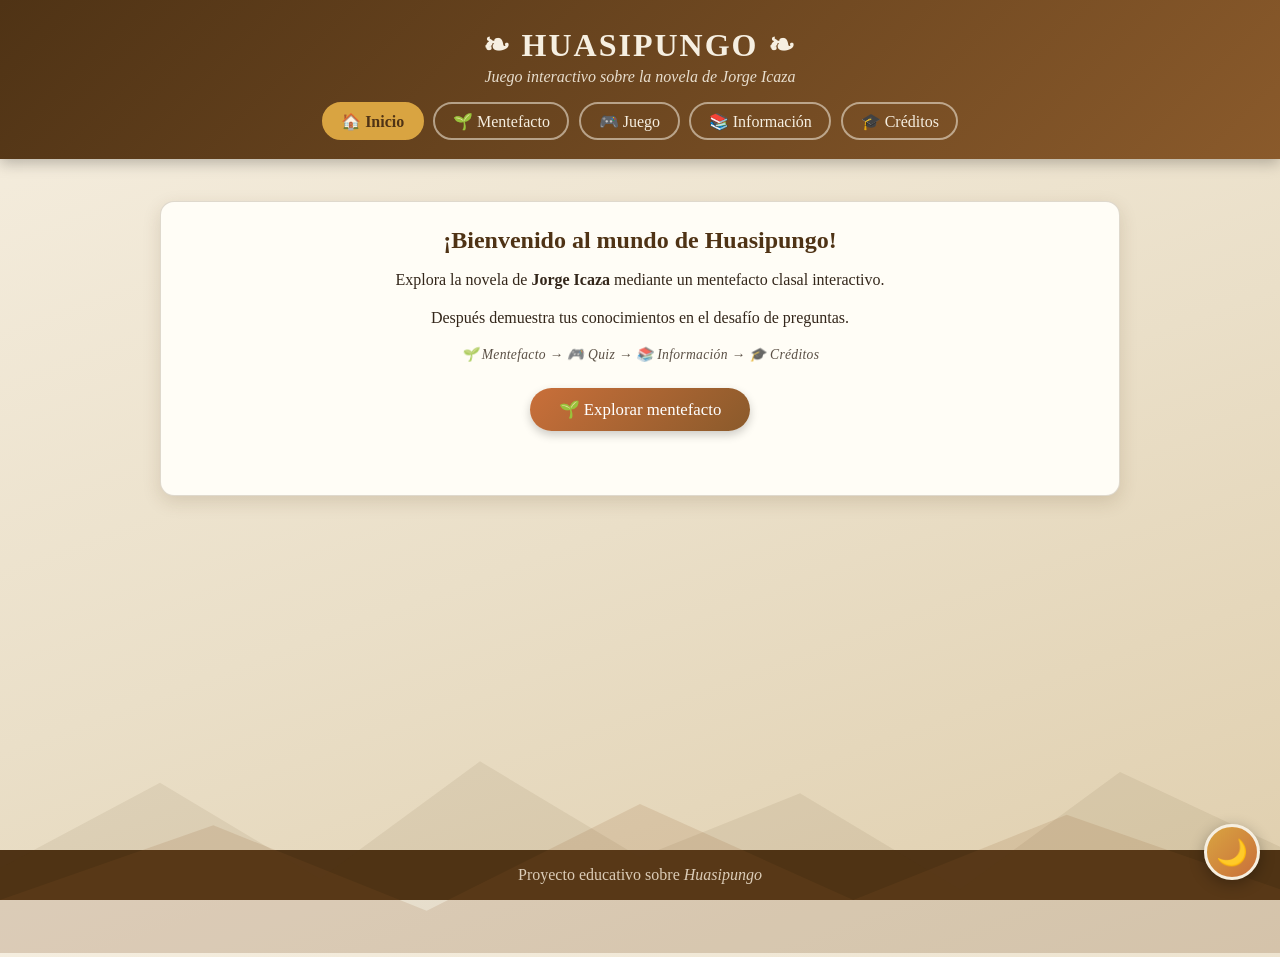
==== juego/index.html @ ff5065f7 "Reestructura el sitio: pantalla de bienvenida "Juntos Leemos" en la raíz y el juego de Huasipungo en" ====
<!DOCTYPE html>
<html lang="es">
<head>
  <meta charset="UTF-8" />
  <meta name="viewport" content="width=device-width, initial-scale=1.0" />
  <title>Huasipungo - Juego Interactivo</title>
  <link rel="stylesheet" href="Style.css" />
</head>
<body>
  <!-- Botón para activar/desactivar modo noche -->
<button class="toggle-noche" id="toggle-noche" title="Activar modo noche">
  🌙
</button>

  <!-- ============ ENCABEZADO Y MENÚ ============ -->
  <header class="encabezado">
    <h1>❧ HUASIPUNGO ❧</h1>
    <p class="subtitulo">Juego interactivo sobre la novela de Jorge Icaza</p>
    <nav class="menu">
      <button class="boton-nav activo" data-seccion="inicio">🏠 Inicio</button>
      <button class="boton-nav" data-seccion="mentefacto">🌱 Mentefacto</button>
      <button class="boton-nav" data-seccion="juego">🎮 Juego</button>
      <button class="boton-nav" data-seccion="informacion">📚 Información</button>
      <button class="boton-nav" data-seccion="creditos">🎓 Créditos</button>
    </nav>
  </header>

  <main class="contenedor">

    <!-- ============ INICIO ============ -->
    <section id="inicio" class="seccion activa">
      <!-- Silueta de montañas andinas -->
<div class="montanas-svg">
  <svg viewBox="0 0 1200 200" preserveAspectRatio="none">
      <!-- Capa de montañas de fondo (más clara) -->
      <path d="M0,200 L0,120 L150,40 L300,130 L450,20 L600,110 L750,50 L900,140 L1050,30 L1200,100 L1200,200 Z" fill="rgba(79,51,21,0.08)"/>
      <!-- Capa de montañas de frente (más oscura) -->
      <path d="M0,200 L0,150 L200,80 L400,160 L600,60 L800,150 L1000,70 L1200,140 L1200,200 Z" fill="rgba(138,90,43,0.15)"/>
  </svg>
</div>
      <div class="tarjeta bienvenida">
        <h2>¡Bienvenido al mundo de Huasipungo!</h2>
        <p>Explora la novela de <strong>Jorge Icaza</strong> mediante un mentefacto clasal interactivo.</p>
        <p>Después demuestra tus conocimientos en el desafío de preguntas.</p>
        <p class="recorrido">🌱 Mentefacto → 🎮 Quiz → 📚 Información → 🎓 Créditos</p>
        <button class="boton-primario" data-seccion="mentefacto">🌱 Explorar mentefacto</button>
      </div>
    </section>

    <!-- ============ MENTEFACTO ============ -->
    <section id="mentefacto" class="seccion">
      <h2>🌱 Mentefacto de Huasipungo</h2>
      <p class="instruccion">
        Arrastra cada ficha del triángulo Clasal hasta el círculo que le corresponde,
        o tócala para leer su contenido. Luego explora el resto del mentefacto
        tocando cada nodo.
      </p>

      <div class="triangulos">
        <!-- CLASAL (nocional) -->
        <div class="triangulo-card">
          <div class="triangulo-titulo">Clasal <span>(Sustantivos)</span></div>
          <div class="triangulo-zona">
            <div class="triangulo-forma clasal"></div>
            <div class="slot" data-slot="clasal-x1" style="top:58%; left:50%;"><span>X1</span></div>
            <div class="slot" data-slot="clasal-x2" style="top:82%; left:24%;"><span>X2</span></div>
            <div class="slot" data-slot="clasal-x3" style="top:82%; left:76%;"><span>X3</span></div>
            <div class="slot slot-fuera" data-slot="clasal-fuera" style="top:12%; left:90%;"><span>X4</span></div>
          </div>
          <div class="triangulo-base">NOVELA INDIGENISTA</div>
          <p class="triangulo-frase">¿Cuáles son novelas indigenistas?</p>
          <div class="banco-fichas" id="banco-clasal">
            <div class="ficha" data-nodo="clasal-x1">Huasipungo</div>
            <div class="ficha" data-nodo="clasal-x2">El mundo es ancho y ajeno</div>
            <div class="ficha" data-nodo="clasal-x3">Otras novelas indigenistas</div>
            <div class="ficha" data-nodo="clasal-fuera">Cien años de soledad</div>
          </div>
        </div>
      </div>

      <div class="verificacion">
        <button id="btn-verificar" class="boton-primario">✅ Verificar</button>
        <p id="feedback-verificacion" class="triangulo-frase"></p>
      </div>

      <!-- Mentefacto conceptual (estructura tipo mapa: triángulo central + recuadros) -->
      <div class="mentefacto">

        <div class="fila-mf">
          <div class="nodo nodo-tema" data-nodo="tema-central">
            <span class="etiqueta">Tema central</span>
            <p>La explotación, el abuso y la injusticia que sufren los indígenas
            campesinos en la Sierra ecuatoriana durante el régimen hacendatario.</p>
          </div>
        </div>

        <div class="conector vertical conector-subida"></div>

        <div class="fila-mf fila-central-mf">
          <div class="nodo nodo-personajes" data-nodo="personajes-principales">
            <span class="etiqueta">Personajes principales</span>
            <ul>
              <li><strong>Andrés Chiliquinga</strong>: indígena trabajador y protagonista.</li>
              <li><strong>Cunshi</strong>: esposa de Andrés, luchadora y sufrida.</li>
              <li><strong>Don Alfonso Pereira</strong>: <span class="tooltip" tabindex="0">hacendado<span class="texto-tooltip">Dueño de la hacienda; ejercía control económico y social sobre los indígenas que vivían en sus tierras.</span></span> cruel y abusivo.</li>
              <li><strong>La indígena</strong>: símbolo del pueblo indígena explotado.</li>
            </ul>
          </div>

          <div class="conector horizontal"></div>

          <div class="triangulo-mf">
            <div class="triangulo-mf-forma"></div>
            <div class="triangulo-mf-texto">
              <strong>HUASIPUNGO</strong>
              <span>Novela de<br>Jorge Icaza<br>(1934)</span>
            </div>
          </div>

          <div class="conector horizontal"></div>

          <div class="nodo nodo-idea" data-nodo="idea-principal">
            <span class="etiqueta">Idea principal</span>
            <p>Huasipungo denuncia la dura realidad del indígena ecuatoriano,
            mostrando cómo el sistema hacendatario lo somete a la pobreza,
            al abuso y a la falta de derechos.</p>
          </div>
        </div>

        <div class="conector vertical conector-bajada"></div>

        <div class="ramas-inferior">
          <div class="rama"></div>
          <div class="rama"></div>
          <div class="rama"></div>
        </div>

        <div class="fila-mf fila-inferior-mf">
          <div class="nodo nodo-ambiente" data-nodo="ambiente">
            <span class="etiqueta">Ambiente</span>
            <p>La historia se desarrolla en las haciendas de la Sierra ecuatoriana,
            espacios de desigualdad, donde los indígenas viven en condiciones
            de pobreza y humillación.</p>
          </div>
          <div class="nodo nodo-conflicto" data-nodo="conflicto-central">
            <span class="etiqueta">Conflicto central</span>
            <p>El indígena lucha por sobrevivir frente a la explotación de los
            <span class="tooltip" tabindex="0">hacendados<span class="texto-tooltip">Dueños de la hacienda; ejercían control económico y social sobre los indígenas que vivían en sus tierras.</span></span>,
            quienes abusan de su poder económico y social, negándoles justicia y dignidad.</p>
          </div>
          <div class="nodo nodo-mensaje" data-nodo="mensaje">
            <span class="etiqueta">Mensaje</span>
            <p>La novela invita a reflexionar sobre la justicia social, el respeto
            a la dignidad humana y la necesidad de construir una sociedad más
            equitativa y solidaria.</p>
          </div>
        </div>
      </div>

      <!-- Galería de personajes (tarjetas con flip) -->
      <div class="galeria-personajes">
        <h3 class="subtitulo-seccion">👥 Galería de personajes</h3>
        <p class="instruccion">Toca cada tarjeta para conocer al personaje.</p>
        <div class="tarjetas-personajes">
          <div class="tarjeta-flip" tabindex="0">
            <div class="tarjeta-flip-interior">
              <div class="tarjeta-flip-frente">
                <span class="tarjeta-flip-icono">🧔🏿</span>
                <span class="tarjeta-flip-nombre">Andrés Chiliquinga</span>
              </div>
              <div class="tarjeta-flip-reverso">
                <p>Indígena trabajador y protagonista; representa el sufrimiento y la resistencia.</p>
              </div>
            </div>
          </div>
          <div class="tarjeta-flip" tabindex="0">
            <div class="tarjeta-flip-interior">
              <div class="tarjeta-flip-frente">
                <span class="tarjeta-flip-icono">👩🏽</span>
                <span class="tarjeta-flip-nombre">Cunshi</span>
              </div>
              <div class="tarjeta-flip-reverso">
                <p>Esposa de Andrés, luchadora y sufrida.</p>
              </div>
            </div>
          </div>
          <div class="tarjeta-flip" tabindex="0">
            <div class="tarjeta-flip-interior">
              <div class="tarjeta-flip-frente">
                <span class="tarjeta-flip-icono">🎩</span>
                <span class="tarjeta-flip-nombre">Alfonso Pereira</span>
              </div>
              <div class="tarjeta-flip-reverso">
                <p>Hacendado cruel y abusivo, dueño de la hacienda.</p>
              </div>
            </div>
          </div>
          <div class="tarjeta-flip" tabindex="0">
            <div class="tarjeta-flip-interior">
              <div class="tarjeta-flip-frente">
                <span class="tarjeta-flip-icono">💼</span>
                <span class="tarjeta-flip-nombre">Mr. Chapy</span>
              </div>
              <div class="tarjeta-flip-reverso">
                <p>Inversionista estadounidense interesado en la hacienda.</p>
              </div>
            </div>
          </div>
          <div class="tarjeta-flip" tabindex="0">
            <div class="tarjeta-flip-interior">
              <div class="tarjeta-flip-frente">
                <span class="tarjeta-flip-icono">🥾</span>
                <span class="tarjeta-flip-nombre">Jacinto Quintana</span>
              </div>
              <div class="tarjeta-flip-reverso">
                <p>Capataz que vigila y castiga a los indígenas.</p>
              </div>
            </div>
          </div>
          <div class="tarjeta-flip" tabindex="0">
            <div class="tarjeta-flip-interior">
              <div class="tarjeta-flip-frente">
                <span class="tarjeta-flip-icono">⛪</span>
                <span class="tarjeta-flip-nombre">Padre Juvencio Rojano</span>
              </div>
              <div class="tarjeta-flip-reverso">
                <p>Sacerdote que justifica el orden establecido.</p>
              </div>
            </div>
          </div>
          <div class="tarjeta-flip" tabindex="0">
            <div class="tarjeta-flip-interior">
              <div class="tarjeta-flip-frente">
                <span class="tarjeta-flip-icono">✊🏽</span>
                <span class="tarjeta-flip-nombre">La indígena</span>
              </div>
              <div class="tarjeta-flip-reverso">
                <p>Símbolo del pueblo indígena explotado en su conjunto.</p>
              </div>
            </div>
          </div>
        </div>
      </div>

      <div id="detalle-nodo" class="detalle-nodo oculto">
        <h3 id="detalle-titulo"></h3>
        <div id="detalle-contenido"></div>
      </div>

      <p id="indicacion-nodo" class="instruccion">
        Toca cualquier ficha o nodo para ver su contenido.
      </p>
    </section>

    <!-- ============ JUEGO ============ -->
    <section id="juego" class="seccion">
      <h2>🎮 Desafío de Huasipungo</h2>
      <div class="marcador">⭐ Puntos: <span id="puntos">0</span></div>

      <div class="tarjeta">

        <div id="zona-intro">
          <p>Ingresa tu nombre y presiona comenzar para jugar.</p>
          <input type="text" id="input-nombre" class="campo-nombre" placeholder="Tu nombre" maxlength="20">
          <p id="error-nombre" class="retroalimentacion mal oculto">Escribe tu nombre antes de comenzar.</p>
          <button id="btn-comenzar" class="boton-primario">▶️ Comenzar juego</button>
        </div>

        <div id="zona-pregunta" class="oculto">
          <!-- Cambia el párrafo de progreso por este nuevo div -->
<div class="progreso-montana">
  <div class="camino-relleno" id="camino-relleno"></div>
  <div class="condor-icon" id="condor-icon">🦅</div>
</div>
<p id="progreso" class="progreso progreso-texto-antiguo"></p> <!-- Lo ocultamos con CSS pero lo dejamos por si el JS lo busca -->
          <button id="btn-reiniciar-partida" class="boton-secundario boton-chico" title="Reiniciar esta partida">🔁 Reiniciar</button>
          <h3 id="pregunta-texto"></h3>
          <div id="opciones" class="opciones"></div>
          <p id="retroalimentacion" class="retroalimentacion"></p>
          <button id="btn-siguiente" class="boton-primario oculto">Siguiente ➜</button>
        </div>

        <div id="zona-final" class="oculto">
          <h3>🏁 ¡Juego terminado!</h3>
          <div id="insignia-resultado" class="insignia">
            <span id="insignia-icono" class="insignia-icono"></span>
            <span id="insignia-texto" class="insignia-texto"></span>
          </div>
          <p id="resultado-final"></p>
          <button id="btn-reiniciar" class="boton-primario">🔄 Jugar de nuevo</button>
          <button id="btn-cambiar-jugador" class="boton-primario boton-secundario">👤 Cambiar jugador</button>
        </div>

      </div>

      <div class="tarjeta tabla-posiciones">
        <h3>🏆 Tabla de posiciones</h3>
        <button id="btn-reiniciar-ranking" class="boton-secundario boton-chico" title="Borrar la tabla de posiciones">🗑️ Reiniciar tabla</button>
        <table id="tabla-ranking">
          <thead>
            <tr><th>#</th><th>Nombre</th><th>Puntos</th><th>Fecha</th></tr>
          </thead>
          <tbody id="cuerpo-ranking"></tbody>
        </table>
        <p id="sin-registros" class="instruccion oculto">Aún no hay partidas registradas. ¡Sé el primero!</p>
      </div>
    </section>

    <!-- ============ INFORMACIÓN ============ -->
    <section id="informacion" class="seccion">
      <h2>📚 Sobre Huasipungo</h2>
      <div class="tarjeta info">
        <div class="dato">
          <span class="clave">Autor</span>
          <span class="valor">Jorge Icaza</span>
        </div>
        <div class="dato">
          <span class="clave">Año de publicación</span>
          <span class="valor">1934</span>
        </div>
        <div class="dato">
          <span class="clave">Género</span>
          <span class="valor">Novela de denuncia social (indigenista)</span>
        </div>
        <div class="dato bloque">
          <span class="clave">Descripción</span>
          <span class="valor">Huasipungo presenta la difícil situación de los indígenas
          ecuatorianos sometidos a explotación y condiciones de vida injustas
          dentro del sistema de hacienda.</span>
        </div>
        <div class="dato bloque">
          <span class="clave">Temas principales</span>
          <span class="valor">
            • Explotación<br>
            • Pobreza<br>
            • Racismo<br>
            • Desigualdad social<br>
            • Resistencia indígena
          </span>
        </div>
        <div class="dato bloque">
          <span class="clave">Personaje principal</span>
          <span class="valor"><strong>Andrés Chiliquinga</strong> representa el sufrimiento
          y la resistencia de los indígenas.</span>
        </div>
        <div class="dato bloque">
          <span class="clave">Sobre el autor</span>
          <span class="valor">Jorge Icaza Coronel (Quito, 1906 – 1978) fue un escritor y
          dramaturgo ecuatoriano, una de las figuras principales del indigenismo
          latinoamericano. Su obra retrata la explotación del indígena serrano bajo el
          sistema de haciendas, combinando la denuncia social con un lenguaje que
          incorpora giros populares y quichuismos.</span>
        </div>
        <div class="dato bloque">
          <span class="clave">Contexto histórico</span>
          <span class="valor">Huasipungo se publicó en 1934, en un Ecuador rural dominado
          por el latifundio y el
          <span class="tooltip" tabindex="0">concertaje<span class="texto-tooltip">Sistema de deudas heredadas que ataba al indígena y su familia al servicio de la hacienda.</span></span>:
          un sistema de deudas que ataba al indígena a la hacienda a cambio de un
          <span class="tooltip" tabindex="0">huasipungo<span class="texto-tooltip">Pequeña parcela de tierra que el hacendado entregaba al indígena a cambio de trabajo gratuito.</span></span>.
          La novela se inscribe en el indigenismo, corriente literaria de las décadas de
          1930 y 1940 que denunciaba la marginación de los pueblos originarios en los
          países andinos.</span>
        </div>
        <div class="dato bloque">
          <span class="clave">Glosario</span>
          <dl class="glosario">
            <dt>Huasipungo</dt>
            <dd>Pequeña parcela de tierra que el hacendado entregaba al indígena a cambio de trabajo gratuito.</dd>
            <dt>Concertaje</dt>
            <dd>Sistema de deudas heredadas que ataba al indígena y su familia al servicio de la hacienda.</dd>
            <dt>Longo</dt>
            <dd>Término despectivo usado en la novela para referirse al indígena.</dd>
            <dt>Mayordomo / Capataz</dt>
            <dd>Encargado de vigilar el trabajo de los indígenas y hacer cumplir las órdenes del hacendado.</dd>
            <dt>Patrón / Hacendado</dt>
            <dd>Dueño de la hacienda; ejercía control económico y social sobre los indígenas que vivían en sus tierras.</dd>
          </dl>
        </div>
      </div>
    </section>

    <!-- ============ CRÉDITOS ============ -->
    <section id="creditos" class="seccion">
      <h2>🎓 Créditos</h2>
      <div class="tarjeta info">
        <div class="dato bloque">
          <span class="clave">Autores</span>
          <span class="valor">Moisés Dela, Andrés Loor, Miguel Jiménez, Roberto Asencio</span>
        </div>
        <div class="dato">
          <span class="clave">Materia</span>
          <span class="valor">Lengua y Literatura 3A</span>
        </div>
        <div class="dato">
          <span class="clave">Docente</span>
          <span class="valor">Karina Ormaza</span>
        </div>
        <div class="dato">
          <span class="clave">Institución</span>
          <span class="valor">San Benildo La Salle</span>
        </div>
        <div class="dato">
          <span class="clave">Fecha</span>
          <span class="valor">18 de agosto de 2026</span>
        </div>
        <div class="dato bloque">
          <span class="clave">Objetivo del proyecto</span>
          <span class="valor">Servir como material de apoyo para el estudio de la novela
          <em>Huasipungo</em> de Jorge Icaza, mediante un mentefacto interactivo y un
          desafío de preguntas, como complemento a un juego elaborado por separado en
          RPG Maker MZ sobre la misma obra.</span>
        </div>
        <div class="dato bloque">
          <span class="clave">Fuentes consultadas</span>
          <span class="valor">
            • Icaza, Jorge. <em>Huasipungo</em>. 1934.<br>
            • Biografía de Jorge Icaza — enciclopedias y antologías de literatura ecuatoriana.<br>
            • Apuntes de cátedra de Lengua y Literatura sobre la novela indigenista.
          </span>
        </div>
      </div>
    </section>

  </main>

  <footer class="pie">Proyecto educativo sobre <em>Huasipungo</em></footer>

  <script src="Main.js"></script>
</body>
</html>
---- juego/Style.css ----
/* ============ VARIABLES Y BASE ============ */
:root{
  --tierra:#8a5a2b;
  --tierra-oscura:#4f3315;
  --barro:#c96f3a;
  --verde:#4e6b3a;
  --verde-oscuro:#31481f;
  --dorado:#d9a441;
  --crema:#f6efe1;
  --papel:#fffdf6;
  --tinta:#33261a;
  --correcto:#2e7d32;
  --incorrecto:#b3402e;
}

*{ margin:0; padding:0; box-sizing:border-box; }

body{
  font-family: Georgia, "Times New Roman", serif;
  background: linear-gradient(160deg, #f6efe1 0%, #eadfc8 55%, #e0cfae 100%);
  color: var(--tinta);
  min-height:100vh;
  display:flex;
  flex-direction:column;
}

/* ============ ENCABEZADO ============ */
.encabezado{
  background: linear-gradient(135deg, var(--tierra-oscura), var(--tierra));
  color: var(--crema);
  text-align:center;
  padding: 1.6rem 1rem 1.2rem;
  box-shadow: 0 4px 14px rgba(0,0,0,.25);
}
.encabezado h1{ letter-spacing:2px; font-size:2rem; }
.subtitulo{ opacity:.9; margin-top:.3rem; font-style:italic; }

.menu{
  display:flex; justify-content:center; flex-wrap:wrap;
  gap:.6rem; margin-top:1rem;
}
.boton-nav{
  font-family:inherit; font-size:1rem;
  border:2px solid rgba(246,239,225,.55);
  background:transparent; color:var(--crema);
  padding:.45rem 1.1rem; border-radius:999px;
  cursor:pointer; transition:.25s;
}
.boton-nav:hover{ background:rgba(255,255,255,.15); transform:translateY(-2px); }
.boton-nav.activo{
  background:var(--dorado); color:var(--tierra-oscura);
  border-color:var(--dorado); font-weight:bold;
}

/* ============ SECCIONES ============ */
.contenedor{ width:min(960px, 94%); margin:1.6rem auto; flex:1; }

.seccion{ display:none; }
.seccion.activa{ display:block; animation:aparecer .4s ease; }
@keyframes aparecer{ from{opacity:0; transform:translateY(12px);} to{opacity:1; transform:none;} }

.seccion > h2{ text-align:center; color:var(--tierra-oscura); margin-bottom:.4rem; }
.instruccion{ text-align:center; margin:.6rem 0 1.2rem; font-style:italic; opacity:.85; }

.tarjeta{
  background:var(--papel);
  border:1px solid rgba(79,51,21,.18);
  border-radius:14px;
  box-shadow:0 6px 18px rgba(79,51,21,.15);
  padding:1.6rem;
  margin-top:1rem;
}
.bienvenida{ text-align:center; }
.bienvenida h2{ color:var(--tierra-oscura); margin-bottom:.8rem; }
.bienvenida p{ margin-bottom:.8rem; line-height:1.6; }
.recorrido{
  font-size:.85rem; font-style:italic; opacity:.8;
  letter-spacing:.3px;
}

.boton-primario{
  font-family:inherit; font-size:1.05rem;
  background:linear-gradient(135deg, var(--barro), var(--tierra));
  color:#fff; border:none; border-radius:999px;
  padding:.7rem 1.8rem; cursor:pointer;
  box-shadow:0 4px 10px rgba(0,0,0,.2);
  transition:.25s; margin-top:.6rem;
}
.boton-primario:hover{ transform:translateY(-2px); box-shadow:0 6px 14px rgba(0,0,0,.28); }

.boton-secundario{
  background:transparent; color:var(--tierra-oscura);
  border:2px solid var(--tierra); box-shadow:none;
  margin-left:.6rem;
}
.boton-secundario:hover{ background:rgba(138,90,43,.1); box-shadow:none; }

.boton-chico{
  display:block; margin:0 auto 1rem; padding:.35rem 1rem;
  font-size:.85rem;
}

.oculto{ display:none !important; }

/* ============ MENTEFACTO (triángulos nocionales) ============ */
.triangulos{
  display:flex; justify-content:center; align-items:stretch;
  gap:1.4rem; flex-wrap:wrap; margin-top:1rem;
}

.triangulo-card{
  position:relative;
  flex:1 1 260px; max-width:320px;
  background:var(--papel); border-radius:14px;
  padding:1.1rem 1rem; text-align:center;
  box-shadow:0 6px 18px rgba(79,51,21,.15);
}

.triangulo-titulo{ font-weight:bold; color:var(--tierra-oscura); margin-bottom:.7rem; }
.triangulo-titulo span{
  display:block; font-size:.75rem; font-style:italic;
  font-weight:normal; opacity:.75; margin-top:.15rem;
}

.triangulo-zona{ position:relative; width:100%; max-width:250px; height:190px; margin:0 auto; }

.triangulo-forma{
  position:absolute; inset:0;
  clip-path: polygon(50% 4%, 4% 96%, 96% 96%);
}
.triangulo-forma.clasal{ background:var(--verde-oscuro); }

/* zonas de destino (dianas) dentro del triángulo */
.slot{
  position:absolute; transform:translate(-50%,-50%);
  width:44px; height:44px; border-radius:10px;
  display:flex; align-items:center; justify-content:center;
  border:2px dashed rgba(255,255,255,.6);
  color:rgba(255,255,255,.75); font-weight:bold; font-size:.8rem;
  z-index:1; pointer-events:auto;
}
.slot-fuera{ border-color:rgba(179,64,46,.75); color:var(--tierra-oscura); }
.slot.correcto{ border-color:var(--correcto); border-style:solid; }
.slot.incorrecto{ border-color:var(--incorrecto); border-style:solid; }

/* fichas arrastrables */
.ficha{
  width:82px; min-height:2.4rem;
  display:flex; align-items:center; justify-content:center;
  padding:.3rem .4rem; border-radius:10px;
  background:var(--dorado); color:var(--tierra-oscura);
  font-weight:600; font-size:.68rem; line-height:1.15; text-align:center;
  border:2px solid #fff; box-shadow:0 3px 8px rgba(0,0,0,.25);
  cursor:grab; user-select:none; touch-action:none;
  transition:box-shadow .2s, background .2s, color .2s;
}
.ficha.en-slot{ position:absolute; z-index:5; }
.ficha.arrastrando{ cursor:grabbing; box-shadow:0 8px 18px rgba(0,0,0,.35); opacity:.95; }
.ficha.correcto{ background:var(--correcto); color:#fff; }
.ficha.incorrecto{ background:var(--incorrecto); color:#fff; }

.banco-fichas{
  display:flex; flex-wrap:wrap; justify-content:center;
  gap:.5rem; margin-top:1rem; padding-top:.8rem;
  border-top:1px dashed rgba(79,51,21,.25);
  min-height:2.6rem;
}

.triangulo-base{
  margin-top:.8rem; font-weight:bold; color:var(--tierra-oscura);
  background:rgba(217,164,65,.25);
  padding:.4rem 1rem; border-radius:999px; letter-spacing:.5px;
}
.triangulo-frase{ margin-top:.6rem; font-size:.9rem; font-style:italic; line-height:1.5; }

/* botón y resultado de verificación */
.verificacion{ text-align:center; margin-top:1.6rem; }
#feedback-verificacion{ margin-top:.7rem; font-weight:bold; font-style:normal; }

/* ============ MENTEFACTO CONCEPTUAL (triángulo central + recuadros) ============ */
.mentefacto{
  margin-top:2rem;
  display:flex; flex-direction:column; align-items:center;
  gap:.2rem;
}
.fila-mf{
  display:flex; justify-content:center; align-items:stretch;
  gap:1.2rem; flex-wrap:wrap; width:100%;
}
.fila-central-mf{ align-items:center; }

.conector.vertical{
  width:3px; height:28px; margin:0 auto;
  background:var(--tierra-oscura); border-radius:2px;
}
.conector.horizontal{
  width:34px; height:3px; align-self:center;
  background:var(--tierra-oscura); border-radius:2px;
  flex:0 0 auto;
}

/* rama que baja del triángulo y se abre hacia los tres recuadros inferiores */
.ramas-inferior{
  position:relative;
  display:flex; gap:1.2rem; width:100%;
  height:20px; margin:0 auto;
}
.ramas-inferior::before{
  content:""; position:absolute; left:10%; right:10%; top:0;
  height:3px; background:var(--tierra-oscura); border-radius:2px;
}
.ramas-inferior .rama{ flex:1 1 220px; max-width:300px; position:relative; }
.ramas-inferior .rama::before{
  content:""; position:absolute; left:50%; top:0; bottom:0; width:3px;
  background:var(--tierra-oscura); transform:translateX(-50%);
}

.nodo{
  flex:1 1 220px; max-width:300px;
  background:var(--papel);
  border:2.5px solid currentColor;
  border-radius:14px;
  padding:1rem 1.1rem; text-align:left; cursor:pointer;
  box-shadow:0 4px 10px rgba(79,51,21,.15);
  transition:.25s;
}
.nodo:hover{ transform:translateY(-4px); box-shadow:0 8px 16px rgba(79,51,21,.22); }
.nodo.activo{ transform:scale(1.03); box-shadow:0 8px 20px rgba(79,51,21,.28); border-color:var(--dorado); }

.etiqueta{
  display:block; font-weight:bold; font-size:1rem;
  letter-spacing:.3px; margin-bottom:.5rem; color:currentColor;
}
.nodo p, .nodo ul{ color:var(--tinta); font-size:.92rem; line-height:1.55; }
.nodo ul{ margin-left:1.1rem; }
.nodo li{ margin-bottom:.25rem; }

.nodo-tema{ color:#2f6d3a; }
.nodo-personajes{ color:#2f5fa8; }
.nodo-idea{ color:#7a4fb5; }
.nodo-ambiente{ color:#d9791f; }
.nodo-conflicto{ color:#2b8a82; }
.nodo-mensaje{ color:#c94f5c; }

/* triángulo central */
.triangulo-mf{
  position:relative;
  flex:0 0 auto; width:220px; height:200px;
}
.triangulo-mf-forma{
  position:absolute; inset:0;
  background:var(--crema);
  clip-path: polygon(50% 4%, 4% 96%, 96% 96%);
  filter: drop-shadow(0 5px 10px rgba(79,51,21,.3));
}
.triangulo-mf-texto{
  position:relative; z-index:1;
  height:100%; display:flex; flex-direction:column;
  align-items:center; justify-content:center;
  text-align:center; color:var(--tierra-oscura); padding-top:1.4rem;
}
.triangulo-mf-texto strong{ font-size:1.15rem; letter-spacing:1px; margin-bottom:.35rem; }
.triangulo-mf-texto span{ font-size:.82rem; font-style:italic; line-height:1.35; }

.detalle-nodo{
  background:var(--papel);
  border:2px dashed var(--tierra);
  border-radius:14px;
  padding:1.4rem; margin-top:1.4rem;
  animation:aparecer .35s ease;
}
.detalle-nodo h3{ color:var(--barro); margin-bottom:.7rem; }
.detalle-nodo p{ line-height:1.6; margin-bottom:.6rem; }
.detalle-nodo ul{ margin:.4rem 0 .4rem 1.4rem; line-height:1.7; }

/* ============ JUEGO ============ */
.marcador{
  text-align:center; margin:.8rem auto;
  background:var(--papel); border:2px solid var(--dorado);
  border-radius:999px; width:max-content;
  padding:.4rem 1.4rem; font-weight:bold; color:var(--tierra-oscura);
}
#juego .tarjeta{ text-align:center; }
.progreso{ font-size:.9rem; opacity:.7; margin-bottom:.8rem; }
#pregunta-texto{ color:var(--tierra-oscura); margin-bottom:1.2rem; font-size:1.25rem; }

.opciones{
  display:grid; grid-template-columns:repeat(2, 1fr);
  gap:.8rem; margin-bottom:1rem;
}
.opcion{
  font-family:inherit; font-size:1rem;
  background:var(--crema); border:2px solid var(--tierra);
  color:var(--tinta); border-radius:10px;
  padding:.8rem; cursor:pointer; transition:.2s;
}
.opcion:hover:not(:disabled){ background:var(--dorado); transform:translateY(-2px); }
.opcion:disabled{ cursor:default; opacity:.85; }
.opcion.correcta{ background:var(--correcto); color:#fff; border-color:var(--correcto); font-weight:bold; }
.opcion.incorrecta{ background:var(--incorrecto); color:#fff; border-color:var(--incorrecto); }

.retroalimentacion{ min-height:1.5rem; font-weight:bold; margin:.4rem 0; }
.retroalimentacion.bien{ color:var(--correcto); }
.retroalimentacion.mal{ color:var(--incorrecto); }

#zona-final h3{ color:var(--tierra-oscura); margin-bottom:.8rem; }
#resultado-final{ margin-bottom:1rem; line-height:1.6; }

.campo-nombre{
  font-family:inherit; font-size:1rem;
  display:block; width:min(280px, 100%); margin:.8rem auto 0;
  padding:.6rem .9rem; border-radius:10px;
  border:2px solid var(--tierra); background:var(--crema);
  color:var(--tinta); text-align:center;
}
.campo-nombre:focus{ outline:2px solid var(--dorado); }

.tabla-posiciones h3{ color:var(--tierra-oscura); margin-bottom:1rem; text-align:center; }
#tabla-ranking{ width:100%; border-collapse:collapse; }
#tabla-ranking th, #tabla-ranking td{
  padding:.55rem .6rem; text-align:center;
  border-bottom:1px solid rgba(79,51,21,.15);
}
#tabla-ranking th{ color:var(--barro); }
#tabla-ranking td:nth-child(2){ text-align:left; }
#tabla-ranking tbody tr:first-child{ font-weight:bold; background:rgba(217,164,65,.18); }

/* ============ INFORMACIÓN ============ */
.info .dato{
  display:flex; justify-content:space-between; gap:1rem;
  padding:.8rem 0; border-bottom:1px solid rgba(79,51,21,.15);
  text-align:right;
}
.info .dato:last-child{ border-bottom:none; }
.info .clave{ font-weight:bold; color:var(--barro); text-align:left; min-width:180px; }
.info .valor{ line-height:1.6; }
.info .dato.bloque{ flex-direction:column; text-align:left; }
.info .dato.bloque .valor{ margin-top:.3rem; }

.glosario{ margin-top:.3rem; }
.glosario dt{
  font-weight:bold; color:var(--barro);
  margin-top:.6rem;
}
.glosario dt:first-child{ margin-top:0; }
.glosario dd{
  margin:.15rem 0 0 0; line-height:1.6;
}

/* ============ PIE ============ */
.pie{
  text-align:center; padding:1rem;
  background:var(--tierra-oscura); color:var(--crema);
  margin-top:2rem;
}

/* ============ RESPONSIVE ============ */
@media (max-width: 640px){
  .triangulo-card{ max-width:100%; }
  .fila-central-mf{ flex-direction:column; align-items:center; }
  .nodo, .triangulo-mf{ max-width:100%; }
  .conector.horizontal{ width:3px; height:20px; }
  .ramas-inferior{ display:none; }
  .opciones{ grid-template-columns:1fr; }
  .info .dato{ flex-direction:column; text-align:left; }
  #tabla-ranking{ font-size:.85rem; }
}
/* ============ ANIMACIONES DE FEEDBACK (MENTEFACTO) ============ */
@keyframes shake-ficha {
  0%, 100% { margin-left: 0; }
  20%, 60% { margin-left: -6px; }
  40%, 80% { margin-left: 6px; }
}
@keyframes glow-ficha {
  0%, 100% { box-shadow: 0 3px 8px rgba(0,0,0,.25), 0 0 0 0 rgba(46, 125, 50, 0.8); }
  50% { box-shadow: 0 3px 8px rgba(0,0,0,.25), 0 0 15px 5px rgba(46, 125, 50, 0.5); }
}

/* Aplicamos las animaciones a las fichas cuando el JS les pone la clase correcto/incorrecto */
.ficha.incorrecto { 
  animation: shake-ficha 0.5s ease; 
}
.ficha.correcto { 
  animation: glow-ficha 2s infinite; 
}

/* ============ FONDO DE MONTAÑAS (BIENVENIDA) ============ */
.bienvenida {
  position: relative;
  overflow: hidden; /* Oculta las montañas si se salen del contenedor */
  padding-bottom: 4rem; /* Espacio extra abajo para que no tape el texto */
}
.montanas-svg {
  position: absolute;
  bottom: 0; left: 0;
  width: 100%; height: 160px;
  pointer-events: none; /* Permite hacer clic a través de las montañas */
  z-index: 0;
}
/* Aseguramos que el texto y botones estén por encima de las montañas */
.bienvenida > *:not(.montanas-svg) {
  position: relative;
  z-index: 1;
}
/* ============ TOOLTIPS INTERACTIVOS ============ */
.tooltip {
  position: relative;
  border-bottom: 2px dotted var(--barro);
  cursor: help;
  color: var(--tierra-oscura);
  font-weight: bold;
  transition: color 0.2s;
}
.tooltip:hover {
  color: var(--dorado);
}
.tooltip .texto-tooltip {
  visibility: hidden;
  opacity: 0;
  width: 240px;
  background: var(--tierra-oscura);
  color: var(--crema);
  text-align: center;
  border-radius: 8px;
  padding: 10px 12px;
  position: absolute;
  z-index: 100;
  bottom: 130%;
  left: 50%;
  transform: translateX(-50%);
  transition: opacity 0.3s, visibility 0.3s, transform 0.3s;
  font-size: 0.85rem;
  font-weight: normal;
  line-height: 1.4;
  box-shadow: 0 6px 15px rgba(0,0,0,0.3);
  pointer-events: none;
}
/* Flechita hacia abajo del tooltip */
.tooltip .texto-tooltip::after {
  content: "";
  position: absolute;
  top: 100%;
  left: 50%;
  margin-left: -6px;
  border-width: 6px;
  border-style: solid;
  border-color: var(--tierra-oscura) transparent transparent transparent;
}
/* Mostrar al pasar el mouse o hacer clic (en móviles) */
.tooltip:hover .texto-tooltip, 
.tooltip:focus .texto-tooltip,
.tooltip:active .texto-tooltip {
  visibility: visible;
  opacity: 1;
  transform: translateX(-50%) translateY(-4px);
}
/* ============ BARRA DE PROGRESO (CAMINO DE MONTAÑA) ============ */
.progreso-montana {
  position: relative;
  width: 100%;
  max-width: 400px;
  height: 26px;
  background: rgba(79,51,21,0.1);
  border-radius: 15px;
  margin: 0 auto 1.2rem;
  overflow: hidden;
  border: 2px solid var(--tierra);
  box-shadow: inset 0 2px 4px rgba(0,0,0,0.1);
}
.camino-relleno {
  height: 100%;
  width: 0%;
  background: linear-gradient(90deg, var(--verde-oscuro), var(--verde), var(--dorado));
  border-radius: 13px;
  transition: width 0.6s cubic-bezier(0.4, 0, 0.2, 1);
}
.condor-icon {
  position: absolute;
  top: 50%;
  left: 0%;
  transform: translate(-50%, -50%);
  font-size: 1.6rem;
  transition: left 0.6s cubic-bezier(0.4, 0, 0.2, 1);
  filter: drop-shadow(0 3px 5px rgba(0,0,0,0.4));
  z-index: 2;
}
/* Ocultamos el texto de progreso antiguo para que no estorbe */
.progreso-texto-antiguo { display: none; } 
/* ============ CONFETI / POLVO ANDINO ============ */
.particula {
  position: fixed;
  width: 8px;
  height: 8px;
  border-radius: 50%;
  pointer-events: none; /* Permite hacer clic a través de las partículas */
  z-index: 9999;
  animation: explotar-polvo 0.8s ease-out forwards;
}
@keyframes explotar-polvo {
  0% { transform: translate(0, 0) scale(1); opacity: 1; }
  100% { transform: translate(var(--tx), var(--ty)) scale(0); opacity: 0; }
}

/* ============ MODO NOCHE (HACIENDA DE NOCHE) ============ */
/* Botón toggle flotante */
.toggle-noche {
  position: fixed;
  bottom: 20px;
  right: 20px;
  width: 56px;
  height: 56px;
  border-radius: 50%;
  background: linear-gradient(135deg, var(--dorado), var(--barro));
  border: 3px solid var(--crema);
  cursor: pointer;
  box-shadow: 0 4px 15px rgba(0,0,0,0.3);
  display: flex;
  align-items: center;
  justify-content: center;
  font-size: 1.6rem;
  transition: all 0.3s ease;
  z-index: 1000;
}
.toggle-noche:hover {
  transform: scale(1.1) rotate(15deg);
  box-shadow: 0 6px 20px rgba(0,0,0,0.4);
}

/* Variables para modo oscuro */
body.modo-noche {
  --tierra: #3a4a5c;
  --tierra-oscura: #1a2332;
  --barro: #5a6b7c;
  --verde: #2d4a3e;
  --verde-oscuro: #1a2f28;
  --dorado: #c9a961;
  --crema: #e8e4d8;
  --papel: #2a3441;
  --tinta: #d4d0c8;
  --correcto: #4a8c5c;
  --incorrecto: #8c4a4a;
}

/* Ajustes específicos para modo noche */
body.modo-noche {
  background: linear-gradient(160deg, #1a2332 0%, #2a3441 55%, #1f2937 100%);
}

body.modo-noche .encabezado {
  background: linear-gradient(135deg, #0f1419, #1a2332);
  box-shadow: 0 4px 14px rgba(0,0,0,0.5);
}

body.modo-noche .tarjeta {
  background: #2a3441;
  border-color: rgba(201, 169, 97, 0.2);
  box-shadow: 0 6px 18px rgba(0,0,0,0.4);
}

body.modo-noche .opcion {
  background: #3a4a5c;
  border-color: #5a6b7c;
  color: #d4d0c8;
}

body.modo-noche .opcion:hover:not(:disabled) {
  background: #c9a961;
  color: #1a2332;
}

body.modo-noche .nodo {
  background: #2a3441;
  box-shadow: 0 4px 10px rgba(0,0,0,0.4);
}

body.modo-noche .nodo:hover {
  box-shadow: 0 8px 16px rgba(0,0,0,0.5);
}

body.modo-noche .triangulo-mf-forma {
  background: #2a3441;
  filter: drop-shadow(0 5px 10px rgba(0,0,0,0.5));
}

body.modo-noche .pie {
  background: #0f1419;
}

body.modo-noche .montanas-svg path:first-child {
  fill: rgba(201, 169, 97, 0.05);
}

body.modo-noche .montanas-svg path:last-child {
  fill: rgba(201, 169, 97, 0.08);
}

/* Efecto de "luna" en el encabezado */
body.modo-noche .encabezado::before {
  content: "";
  position: absolute;
  top: 20px;
  right: 40px;
  width: 40px;
  height: 40px;
  background: radial-gradient(circle, #c9a961 0%, transparent 70%);
  border-radius: 50%;
  opacity: 0.6;
  animation: brillo-luna 3s ease-in-out infinite;
}

@keyframes brillo-luna {
  0%, 100% { opacity: 0.6; transform: scale(1); }
  50% { opacity: 0.8; transform: scale(1.05); }
}

/* Estrellas sutiles en el fondo */
body.modo-noche::before {
  content: "";
  position: fixed;
  top: 0;
  left: 0;
  width: 100%;
  height: 100%;
  background-image: 
      radial-gradient(2px 2px at 20% 30%, rgba(255,255,255,0.3), transparent),
      radial-gradient(2px 2px at 60% 70%, rgba(255,255,255,0.2), transparent),
      radial-gradient(1px 1px at 50% 50%, rgba(255,255,255,0.4), transparent),
      radial-gradient(1px 1px at 80% 10%, rgba(255,255,255,0.3), transparent),
      radial-gradient(2px 2px at 90% 60%, rgba(255,255,255,0.2), transparent);
  background-size: 200% 200%;
  pointer-events: none;
  z-index: 0;
  animation: estrellas-parpadeo 4s ease-in-out infinite;
}

@keyframes estrellas-parpadeo {
  0%, 100% { opacity: 0.5; }
  50% { opacity: 0.8; }
}

body.modo-noche > * {
  position: relative;
  z-index: 1;
}

/* ============ GALERÍA DE PERSONAJES (TARJETAS FLIP) ============ */
.galeria-personajes{ margin-top:2.4rem; text-align:center; }
.subtitulo-seccion{ color:var(--tierra-oscura); margin-bottom:.3rem; }

.tarjetas-personajes{
  display:flex; flex-wrap:wrap; justify-content:center;
  gap:1rem; margin-top:1rem;
}

.tarjeta-flip{
  width:150px; height:170px;
  perspective:900px; cursor:pointer;
}
.tarjeta-flip-interior{
  position:relative; width:100%; height:100%;
  transition:transform .6s;
  transform-style:preserve-3d;
}
.tarjeta-flip.volteada .tarjeta-flip-interior{ transform:rotateY(180deg); }

.tarjeta-flip-frente, .tarjeta-flip-reverso{
  position:absolute; inset:0;
  backface-visibility:hidden;
  border-radius:14px;
  display:flex; flex-direction:column; align-items:center; justify-content:center;
  padding:.9rem; text-align:center;
  box-shadow:0 4px 10px rgba(79,51,21,.18);
}
.tarjeta-flip-frente{
  background:var(--papel); border:2px solid var(--tierra);
}
.tarjeta-flip-icono{ font-size:2.3rem; margin-bottom:.4rem; }
.tarjeta-flip-nombre{ font-weight:bold; color:var(--tierra-oscura); font-size:.92rem; line-height:1.3; }

.tarjeta-flip-reverso{
  background:var(--tierra-oscura); color:var(--crema);
  transform:rotateY(180deg);
  font-size:.82rem; line-height:1.4;
}

/* ============ INSIGNIA DE LOGRO (RESULTADO DEL QUIZ) ============ */
.insignia{
  display:flex; flex-direction:column; align-items:center; gap:.4rem;
  margin:1rem auto 1.2rem;
}
.insignia-icono{
  display:flex; align-items:center; justify-content:center;
  width:5.2rem; height:5.2rem; border-radius:50%;
  font-size:2.6rem;
  background:var(--papel);
  border:4px solid var(--tierra);
  box-shadow:0 4px 12px rgba(0,0,0,.2);
  animation:aparecer .5s ease;
}
.insignia-texto{ font-weight:bold; color:var(--tierra-oscura); }

.insignia.oro    .insignia-icono{ border-color:#d9a441; }
.insignia.plata  .insignia-icono{ border-color:#b9c0c9; }
.insignia.bronce .insignia-icono{ border-color:#c98a4b; }
.insignia.semilla .insignia-icono{ border-color:var(--verde); }
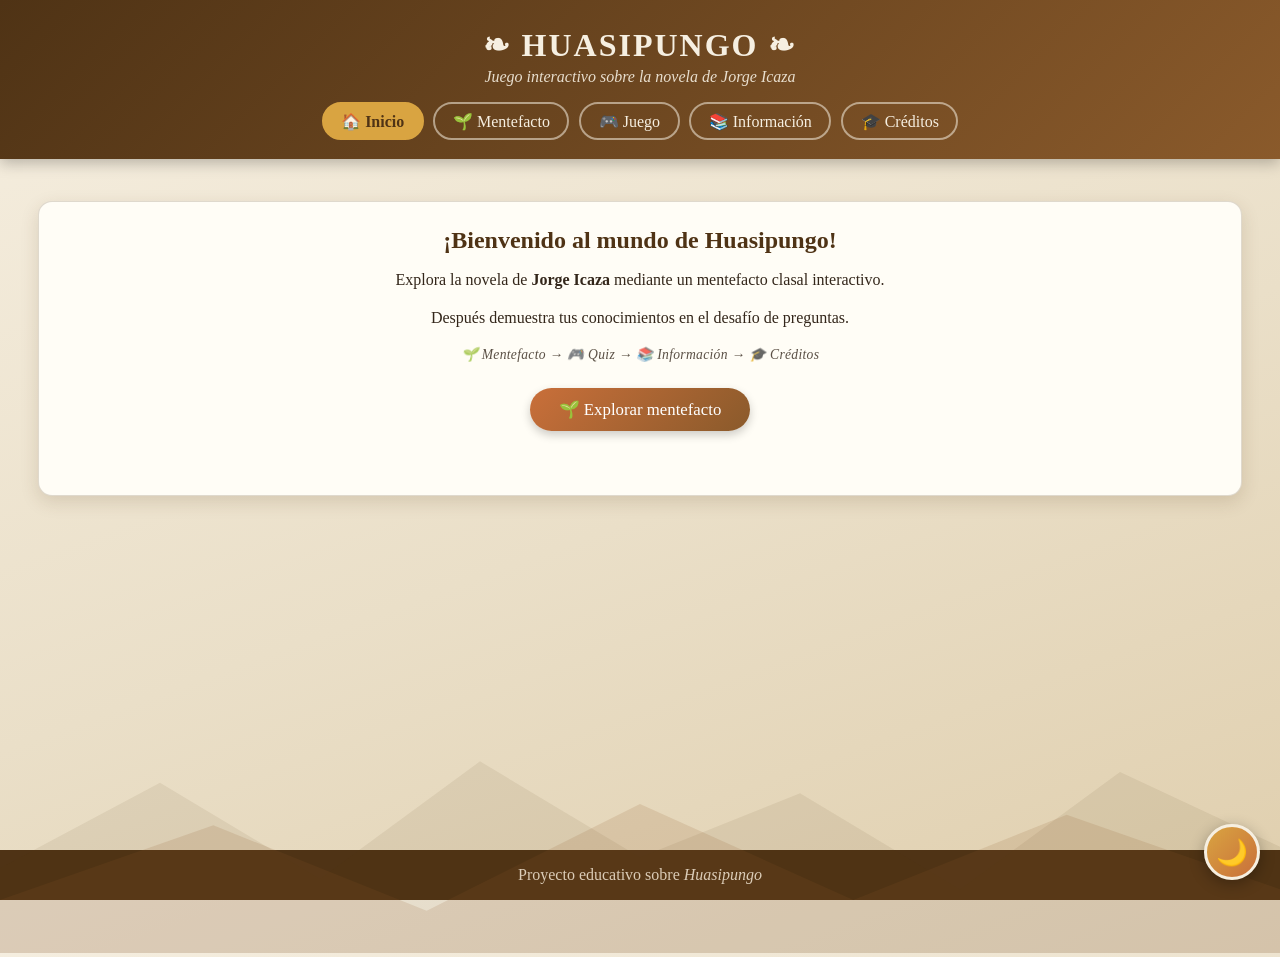
==== commit c1c25210: "Ultimas modificaciones" ====
--- a/juego/index.html
+++ b/juego/index.html
@@ -88,26 +88,23 @@
 
         <div class="fila-mf">
           <div class="nodo nodo-tema" data-nodo="tema-central">
-            <span class="etiqueta">Tema central</span>
-            <p>La explotación, el abuso y la injusticia que sufren los indígenas
-            campesinos en la Sierra ecuatoriana durante el régimen hacendatario.</p>
-          </div>
-        </div>
-
-        <div class="conector vertical conector-subida"></div>
+            <span class="etiqueta">Supraordinada</span>
+            <p>Novela Indigenista</p>
+          </div>
+        </div>
+
+        <div class="conector vertical conector-subida conector-flecha">↑</div>
 
         <div class="fila-mf fila-central-mf">
           <div class="nodo nodo-personajes" data-nodo="personajes-principales">
-            <span class="etiqueta">Personajes principales</span>
+            <span class="etiqueta"> Caracteristicas de la novela Huasipungo</span>
             <ul>
-              <li><strong>Andrés Chiliquinga</strong>: indígena trabajador y protagonista.</li>
-              <li><strong>Cunshi</strong>: esposa de Andrés, luchadora y sufrida.</li>
-              <li><strong>Don Alfonso Pereira</strong>: <span class="tooltip" tabindex="0">hacendado<span class="texto-tooltip">Dueño de la hacienda; ejercía control económico y social sobre los indígenas que vivían en sus tierras.</span></span> cruel y abusivo.</li>
-              <li><strong>La indígena</strong>: símbolo del pueblo indígena explotado.</li>
+              <li><strong>Principal:</strong> La denuncia de la deshumanización y despojo absoluto del indígena a través de la violencia explícita.</li>
+             
             </ul>
           </div>
 
-          <div class="conector horizontal"></div>
+          <div class="conector horizontal conector-flecha-doble"></div>
 
           <div class="triangulo-mf">
             <div class="triangulo-mf-forma"></div>
@@ -117,13 +114,22 @@
             </div>
           </div>
 
-          <div class="conector horizontal"></div>
+          <div class="conector horizontal conector-exclusion">
+            <span class="mitad">
+              <span class="linea"></span>
+              <span class="diagonal"></span>
+            </span>
+            <span class="mitad">
+              <span class="diagonal"></span>
+              <span class="linea"></span>
+              
+            </span>
+          </div>
 
           <div class="nodo nodo-idea" data-nodo="idea-principal">
-            <span class="etiqueta">Idea principal</span>
-            <p>Huasipungo denuncia la dura realidad del indígena ecuatoriano,
-            mostrando cómo el sistema hacendatario lo somete a la pobreza,
-            al abuso y a la falta de derechos.</p>
+            <span class="etiqueta">Exclusora</span>
+            <p>Novela Indianista. </p>
+            <p> Novela Neogenista.</p>
           </div>
         </div>
 
@@ -137,22 +143,16 @@
 
         <div class="fila-mf fila-inferior-mf">
           <div class="nodo nodo-ambiente" data-nodo="ambiente">
-            <span class="etiqueta">Ambiente</span>
-            <p>La historia se desarrolla en las haciendas de la Sierra ecuatoriana,
-            espacios de desigualdad, donde los indígenas viven en condiciones
-            de pobreza y humillación.</p>
+            <span class="etiqueta">Realismo crudo y viscera</span>
+            <p>  </p>
           </div>
           <div class="nodo nodo-conflicto" data-nodo="conflicto-central">
-            <span class="etiqueta">Conflicto central</span>
-            <p>El indígena lucha por sobrevivir frente a la explotación de los
-            <span class="tooltip" tabindex="0">hacendados<span class="texto-tooltip">Dueños de la hacienda; ejercían control económico y social sobre los indígenas que vivían en sus tierras.</span></span>,
-            quienes abusan de su poder económico y social, negándoles justicia y dignidad.</p>
+            <span class="etiqueta">Uso del lenguaje</span>
+            <p> </p>
           </div>
           <div class="nodo nodo-mensaje" data-nodo="mensaje">
-            <span class="etiqueta">Mensaje</span>
-            <p>La novela invita a reflexionar sobre la justicia social, el respeto
-            a la dignidad humana y la necesidad de construir una sociedad más
-            equitativa y solidaria.</p>
+            <span class="etiqueta">Personaje colectivo y resistencia  </span>
+            <p> </p>
           </div>
         </div>
       </div>
--- a/juego/Style.css
+++ b/juego/Style.css
@@ -53,7 +53,7 @@
 }
 
 /* ============ SECCIONES ============ */
-.contenedor{ width:min(960px, 94%); margin:1.6rem auto; flex:1; }
+.contenedor{ width:min(1300px, 94%); margin:1.6rem auto; flex:1; }
 
 .seccion{ display:none; }
 .seccion.activa{ display:block; animation:aparecer .4s ease; }
@@ -199,6 +199,61 @@
   flex:0 0 auto;
 }
 
+/* conectores tipo flecha (sin barra), notación de mentefacto */
+.conector.conector-flecha{
+  height:auto; margin:0; background:none;
+  align-self:center;
+  display:flex; align-items:center; justify-content:center;
+  font-size:2.4rem; line-height:1; color:var(--tierra-oscura);
+  font-weight:bold;
+}
+.conector.vertical.conector-flecha{
+  width:100%; margin:0 auto;
+}
+
+/* conector de doble flecha "<->" como una sola línea, pegada al triángulo */
+.conector.conector-flecha-doble{
+  position:relative;
+  width:140px; height:3px; align-self:center;
+  background:var(--tierra-oscura); border-radius:0;
+  flex:0 0 auto; margin:0 -8px;
+}
+.conector.conector-flecha-doble::before,
+.conector.conector-flecha-doble::after{
+  content:""; position:absolute; top:50%; width:0; height:0;
+  border-top:6px solid transparent; border-bottom:6px solid transparent;
+  transform:translateY(-50%);
+}
+.conector.conector-flecha-doble::before{
+  left:-8px; border-right:9px solid var(--tierra-oscura);
+}
+.conector.conector-flecha-doble::after{
+  right:-8px; border-left:9px solid var(--tierra-oscura);
+}
+
+/* conector de exclusión: "-/ /-" línea+diagonal, espacio, diagonal+línea */
+.conector.conector-exclusion{
+  width:102px; height:34px; background:none;
+  display:flex; align-items:center; justify-content:space-between;
+}
+.conector-exclusion .mitad{
+  display:flex; align-items:center; gap:2px;
+}
+.conector-exclusion .linea{
+  width:18px; height:3px; border-radius:2px;
+  background:var(--tierra-oscura);
+  flex:0 0 auto;
+}
+.conector-exclusion .mitad:first-child .linea{
+  width:44px;
+}
+.conector-exclusion .diagonal{
+  width:3px; height:28px; border-radius:2px;
+  background:var(--tierra-oscura);
+  transform:rotate(25deg);
+  flex:0 0 auto;
+}
+
 /* rama que baja del triángulo y se abre hacia los tres recuadros inferiores */
 .ramas-inferior{
   position:relative;
@@ -245,22 +300,24 @@
 /* triángulo central */
 .triangulo-mf{
   position:relative;
-  flex:0 0 auto; width:220px; height:200px;
+  flex:0 0 auto; width:380px; height:340px;
 }
 .triangulo-mf-forma{
   position:absolute; inset:0;
-  background:var(--crema);
+  background:
+    linear-gradient(180deg, rgba(45,26,10,0) 55%, rgba(45,26,10,.88) 100%),
+    url('../img/Huasipungo.jpg') center/cover no-repeat;
   clip-path: polygon(50% 4%, 4% 96%, 96% 96%);
   filter: drop-shadow(0 5px 10px rgba(79,51,21,.3));
 }
 .triangulo-mf-texto{
   position:relative; z-index:1;
   height:100%; display:flex; flex-direction:column;
-  align-items:center; justify-content:center;
-  text-align:center; color:var(--tierra-oscura); padding-top:1.4rem;
-}
-.triangulo-mf-texto strong{ font-size:1.15rem; letter-spacing:1px; margin-bottom:.35rem; }
-.triangulo-mf-texto span{ font-size:.82rem; font-style:italic; line-height:1.35; }
+  align-items:center; justify-content:flex-end;
+  text-align:center; color:var(--crema); padding-bottom:1.6rem;
+}
+.triangulo-mf-texto strong{ font-size:1.3rem; letter-spacing:1px; margin-bottom:.3rem; text-shadow:0 2px 6px rgba(0,0,0,.75); }
+.triangulo-mf-texto span{ font-size:.9rem; font-style:italic; line-height:1.3; text-shadow:0 1px 4px rgba(0,0,0,.75); }
 
 .detalle-nodo{
   background:var(--papel);
@@ -577,11 +634,6 @@
   box-shadow: 0 8px 16px rgba(0,0,0,0.5);
 }
 
-body.modo-noche .triangulo-mf-forma {
-  background: #2a3441;
-  filter: drop-shadow(0 5px 10px rgba(0,0,0,0.5));
-}
-
 body.modo-noche .pie {
   background: #0f1419;
 }
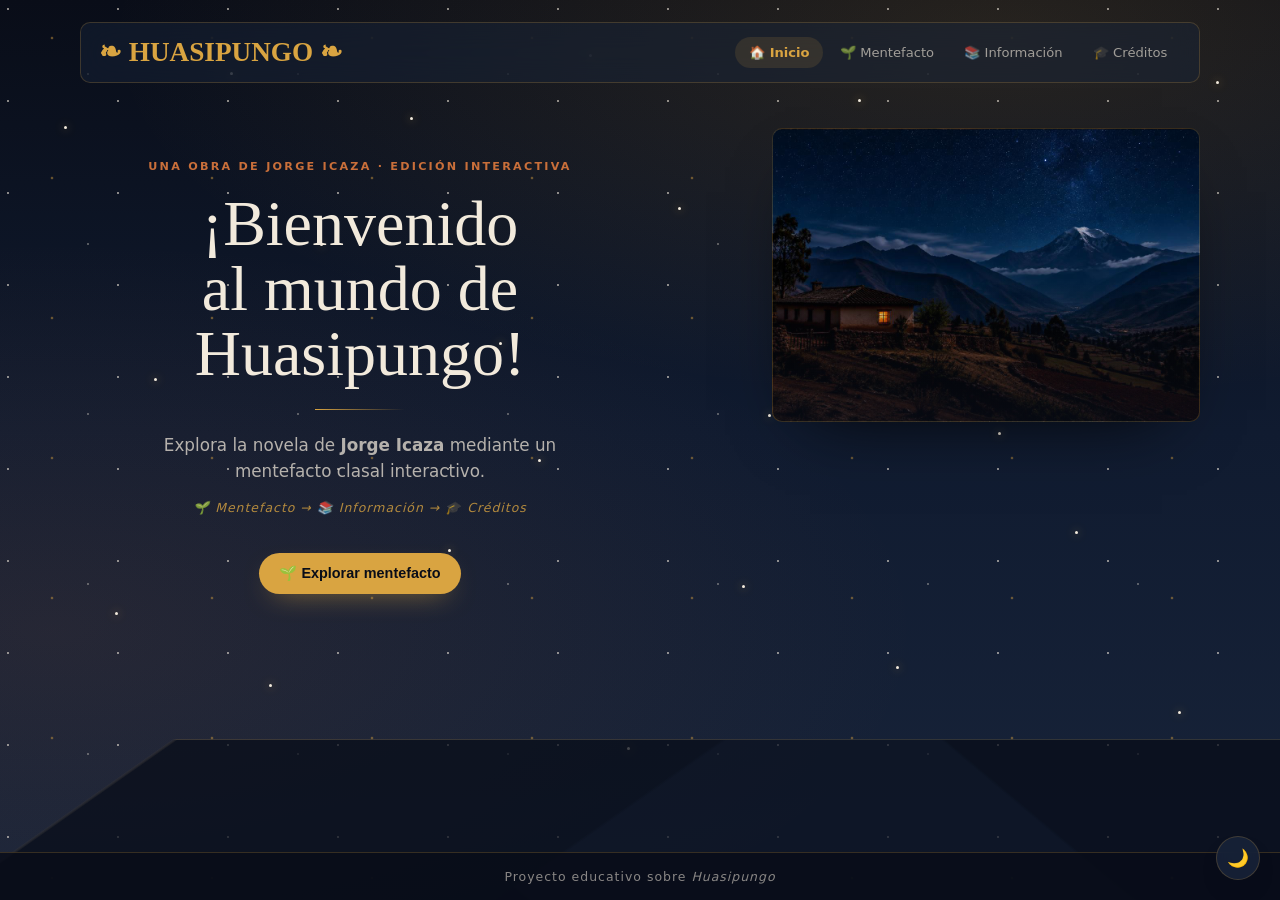
==== commit 5f098f9f: "Reemplaza el juego de Huasipungo por la nueva versión con fondo nocturno Incorpora la versión estáti" ====
--- a/juego/index.html
+++ b/juego/index.html
@@ -7,8 +7,9 @@
   <link rel="stylesheet" href="Style.css" />
 </head>
 <body>
+  <div class="cielo-vivo" aria-hidden="true"><span class="estrella e1"></span><span class="estrella e2"></span><span class="estrella e3"></span><span class="estrella e4"></span><span class="estrella e5"></span><span class="estrella e6"></span><span class="estrella e7"></span><span class="estrella e8"></span><span class="estrella e9"></span><span class="estrella e10"></span><span class="estrella e11"></span><span class="estrella e12"></span><span class="estrella e13"></span><span class="estrella e14"></span><span class="estrella e15"></span><span class="estrella e16"></span><span class="estrella e17"></span><span class="estrella e18"></span><span class="estrella e19"></span><span class="estrella e20"></span><span class="estrella e21"></span><span class="estrella e22"></span><span class="estrella e23"></span><span class="estrella e24"></span><i class="fugaz f1"></i><i class="fugaz f2"></i><i class="fugaz f3"></i></div>
   <!-- Botón para activar/desactivar modo noche -->
-<button class="toggle-noche" id="toggle-noche" title="Activar modo noche">
+<button class="toggle-noche" id="toggle-noche" title="Activar modo noche" aria-label="Activar modo noche" aria-pressed="false">
   🌙
 </button>
 
@@ -19,7 +20,6 @@
     <nav class="menu">
       <button class="boton-nav activo" data-seccion="inicio">🏠 Inicio</button>
       <button class="boton-nav" data-seccion="mentefacto">🌱 Mentefacto</button>
-      <button class="boton-nav" data-seccion="juego">🎮 Juego</button>
       <button class="boton-nav" data-seccion="informacion">📚 Información</button>
       <button class="boton-nav" data-seccion="creditos">🎓 Créditos</button>
     </nav>
@@ -41,8 +41,7 @@
       <div class="tarjeta bienvenida">
         <h2>¡Bienvenido al mundo de Huasipungo!</h2>
         <p>Explora la novela de <strong>Jorge Icaza</strong> mediante un mentefacto clasal interactivo.</p>
-        <p>Después demuestra tus conocimientos en el desafío de preguntas.</p>
-        <p class="recorrido">🌱 Mentefacto → 🎮 Quiz → 📚 Información → 🎓 Créditos</p>
+        <p class="recorrido">🌱 Mentefacto → 📚 Información → 🎓 Créditos</p>
         <button class="boton-primario" data-seccion="mentefacto">🌱 Explorar mentefacto</button>
       </div>
     </section>
@@ -157,6 +156,14 @@
         </div>
       </div>
 
+      <div id="detalle-nodo" class="detalle-nodo oculto" aria-live="polite">
+        <h3 id="detalle-titulo"></h3>
+        <div id="detalle-contenido"></div>
+      </div>
+
+      <p id="indicacion-nodo" class="instruccion">
+        Toca cualquier ficha o nodo para ver su contenido.
+      </p>
       <!-- Galería de personajes (tarjetas con flip) -->
       <div class="galeria-personajes">
         <h3 class="subtitulo-seccion">👥 Galería de personajes</h3>
@@ -242,68 +249,6 @@
         </div>
       </div>
 
-      <div id="detalle-nodo" class="detalle-nodo oculto">
-        <h3 id="detalle-titulo"></h3>
-        <div id="detalle-contenido"></div>
-      </div>
-
-      <p id="indicacion-nodo" class="instruccion">
-        Toca cualquier ficha o nodo para ver su contenido.
-      </p>
-    </section>
-
-    <!-- ============ JUEGO ============ -->
-    <section id="juego" class="seccion">
-      <h2>🎮 Desafío de Huasipungo</h2>
-      <div class="marcador">⭐ Puntos: <span id="puntos">0</span></div>
-
-      <div class="tarjeta">
-
-        <div id="zona-intro">
-          <p>Ingresa tu nombre y presiona comenzar para jugar.</p>
-          <input type="text" id="input-nombre" class="campo-nombre" placeholder="Tu nombre" maxlength="20">
-          <p id="error-nombre" class="retroalimentacion mal oculto">Escribe tu nombre antes de comenzar.</p>
-          <button id="btn-comenzar" class="boton-primario">▶️ Comenzar juego</button>
-        </div>
-
-        <div id="zona-pregunta" class="oculto">
-          <!-- Cambia el párrafo de progreso por este nuevo div -->
-<div class="progreso-montana">
-  <div class="camino-relleno" id="camino-relleno"></div>
-  <div class="condor-icon" id="condor-icon">🦅</div>
-</div>
-<p id="progreso" class="progreso progreso-texto-antiguo"></p> <!-- Lo ocultamos con CSS pero lo dejamos por si el JS lo busca -->
-          <button id="btn-reiniciar-partida" class="boton-secundario boton-chico" title="Reiniciar esta partida">🔁 Reiniciar</button>
-          <h3 id="pregunta-texto"></h3>
-          <div id="opciones" class="opciones"></div>
-          <p id="retroalimentacion" class="retroalimentacion"></p>
-          <button id="btn-siguiente" class="boton-primario oculto">Siguiente ➜</button>
-        </div>
-
-        <div id="zona-final" class="oculto">
-          <h3>🏁 ¡Juego terminado!</h3>
-          <div id="insignia-resultado" class="insignia">
-            <span id="insignia-icono" class="insignia-icono"></span>
-            <span id="insignia-texto" class="insignia-texto"></span>
-          </div>
-          <p id="resultado-final"></p>
-          <button id="btn-reiniciar" class="boton-primario">🔄 Jugar de nuevo</button>
-          <button id="btn-cambiar-jugador" class="boton-primario boton-secundario">👤 Cambiar jugador</button>
-        </div>
-
-      </div>
-
-      <div class="tarjeta tabla-posiciones">
-        <h3>🏆 Tabla de posiciones</h3>
-        <button id="btn-reiniciar-ranking" class="boton-secundario boton-chico" title="Borrar la tabla de posiciones">🗑️ Reiniciar tabla</button>
-        <table id="tabla-ranking">
-          <thead>
-            <tr><th>#</th><th>Nombre</th><th>Puntos</th><th>Fecha</th></tr>
-          </thead>
-          <tbody id="cuerpo-ranking"></tbody>
-        </table>
-        <p id="sin-registros" class="instruccion oculto">Aún no hay partidas registradas. ¡Sé el primero!</p>
-      </div>
     </section>
 
     <!-- ============ INFORMACIÓN ============ -->
@@ -407,8 +352,8 @@
         <div class="dato bloque">
           <span class="clave">Objetivo del proyecto</span>
           <span class="valor">Servir como material de apoyo para el estudio de la novela
-          <em>Huasipungo</em> de Jorge Icaza, mediante un mentefacto interactivo y un
-          desafío de preguntas, como complemento a un juego elaborado por separado en
+          <em>Huasipungo</em> de Jorge Icaza, mediante un mentefacto interactivo y una
+          galería de personajes, como complemento a un juego elaborado por separado en
           RPG Maker MZ sobre la misma obra.</span>
         </div>
         <div class="dato bloque">
@@ -426,6 +371,6 @@
 
   <footer class="pie">Proyecto educativo sobre <em>Huasipungo</em></footer>
 
-  <script src="Main.js"></script>
+  <script src="main.js"></script>
 </body>
 </html>
--- a/juego/Style.css
+++ b/juego/Style.css
@@ -11,6 +11,12 @@
   --tinta:#33261a;
   --correcto:#2e7d32;
   --incorrecto:#b3402e;
+  /* roles: texto/líneas, acento de texto, superficies oscuras, texto sobre dorado */
+  --titulo:#4f3315;
+  --acento:#a4531f;
+  --fondo-oscuro:#4f3315;
+  --sobre-dorado:#4f3315;
+  --luz:rgba(255,236,190,.55);
 }
 
 *{ margin:0; padding:0; box-sizing:border-box; }
@@ -26,12 +32,20 @@
 
 /* ============ ENCABEZADO ============ */
 .encabezado{
+  position:relative; overflow:hidden;
   background: linear-gradient(135deg, var(--tierra-oscura), var(--tierra));
   color: var(--crema);
   text-align:center;
   padding: 1.6rem 1rem 1.2rem;
   box-shadow: 0 4px 14px rgba(0,0,0,.25);
 }
+/* luz cálida de sol andino desde la esquina superior */
+.encabezado::after{
+  content:""; position:absolute; inset:0; pointer-events:none;
+  background:radial-gradient(ellipse 60% 120% at 15% -20%, var(--luz), transparent 70%);
+}
+.encabezado > *{ position:relative; z-index:1; }
+.encabezado h1{ text-shadow:0 2px 8px rgba(0,0,0,.35); }
 .encabezado h1{ letter-spacing:2px; font-size:2rem; }
 .subtitulo{ opacity:.9; margin-top:.3rem; font-style:italic; }
 
@@ -48,7 +62,7 @@
 }
 .boton-nav:hover{ background:rgba(255,255,255,.15); transform:translateY(-2px); }
 .boton-nav.activo{
-  background:var(--dorado); color:var(--tierra-oscura);
+  background:var(--dorado); color:var(--sobre-dorado);
   border-color:var(--dorado); font-weight:bold;
 }
 
@@ -59,19 +73,19 @@
 .seccion.activa{ display:block; animation:aparecer .4s ease; }
 @keyframes aparecer{ from{opacity:0; transform:translateY(12px);} to{opacity:1; transform:none;} }
 
-.seccion > h2{ text-align:center; color:var(--tierra-oscura); margin-bottom:.4rem; }
+.seccion > h2{ text-align:center; color:var(--titulo); margin-bottom:.4rem; }
 .instruccion{ text-align:center; margin:.6rem 0 1.2rem; font-style:italic; opacity:.85; }
 
 .tarjeta{
   background:var(--papel);
   border:1px solid rgba(79,51,21,.18);
   border-radius:14px;
-  box-shadow:0 6px 18px rgba(79,51,21,.15);
+  box-shadow:inset 0 1px 0 rgba(255,255,255,.7), 0 1px 2px rgba(79,51,21,.08), 0 10px 24px -8px rgba(79,51,21,.22);
   padding:1.6rem;
   margin-top:1rem;
 }
 .bienvenida{ text-align:center; }
-.bienvenida h2{ color:var(--tierra-oscura); margin-bottom:.8rem; }
+.bienvenida h2{ color:var(--titulo); margin-bottom:.8rem; }
 .bienvenida p{ margin-bottom:.8rem; line-height:1.6; }
 .recorrido{
   font-size:.85rem; font-style:italic; opacity:.8;
@@ -80,16 +94,17 @@
 
 .boton-primario{
   font-family:inherit; font-size:1.05rem;
-  background:linear-gradient(135deg, var(--barro), var(--tierra));
+  background:linear-gradient(135deg, #b85c2a, var(--tierra));
   color:#fff; border:none; border-radius:999px;
   padding:.7rem 1.8rem; cursor:pointer;
-  box-shadow:0 4px 10px rgba(0,0,0,.2);
+  box-shadow:inset 0 1px 0 rgba(255,255,255,.25), 0 4px 10px rgba(0,0,0,.2);
   transition:.25s; margin-top:.6rem;
 }
-.boton-primario:hover{ transform:translateY(-2px); box-shadow:0 6px 14px rgba(0,0,0,.28); }
+.boton-primario:hover{ transform:translateY(-2px); box-shadow:inset 0 1px 0 rgba(255,255,255,.25), 0 8px 18px -4px rgba(185,92,42,.55); }
+.boton-primario:active{ transform:translateY(0) scale(.97); }
 
 .boton-secundario{
-  background:transparent; color:var(--tierra-oscura);
+  background:transparent; color:var(--titulo);
   border:2px solid var(--tierra); box-shadow:none;
   margin-left:.6rem;
 }
@@ -101,6 +116,12 @@
 }
 
 .oculto{ display:none !important; }
+
+/* foco visible para teclado en todos los elementos interactivos */
+button:focus-visible, .nodo:focus-visible, .ficha:focus-visible,
+.tarjeta-flip:focus-visible, .tooltip:focus-visible{
+  outline:3px solid var(--dorado); outline-offset:3px;
+}
 
 /* ============ MENTEFACTO (triángulos nocionales) ============ */
 .triangulos{
@@ -116,7 +137,7 @@
   box-shadow:0 6px 18px rgba(79,51,21,.15);
 }
 
-.triangulo-titulo{ font-weight:bold; color:var(--tierra-oscura); margin-bottom:.7rem; }
+.triangulo-titulo{ font-weight:bold; color:var(--titulo); margin-bottom:.7rem; }
 .triangulo-titulo span{
   display:block; font-size:.75rem; font-style:italic;
   font-weight:normal; opacity:.75; margin-top:.15rem;
@@ -139,7 +160,7 @@
   color:rgba(255,255,255,.75); font-weight:bold; font-size:.8rem;
   z-index:1; pointer-events:auto;
 }
-.slot-fuera{ border-color:rgba(179,64,46,.75); color:var(--tierra-oscura); }
+.slot-fuera{ border-color:rgba(179,64,46,.75); color:var(--titulo); }
 .slot.correcto{ border-color:var(--correcto); border-style:solid; }
 .slot.incorrecto{ border-color:var(--incorrecto); border-style:solid; }
 
@@ -148,7 +169,7 @@
   width:82px; min-height:2.4rem;
   display:flex; align-items:center; justify-content:center;
   padding:.3rem .4rem; border-radius:10px;
-  background:var(--dorado); color:var(--tierra-oscura);
+  background:var(--dorado); color:var(--sobre-dorado);
   font-weight:600; font-size:.68rem; line-height:1.15; text-align:center;
   border:2px solid #fff; box-shadow:0 3px 8px rgba(0,0,0,.25);
   cursor:grab; user-select:none; touch-action:none;
@@ -167,7 +188,7 @@
 }
 
 .triangulo-base{
-  margin-top:.8rem; font-weight:bold; color:var(--tierra-oscura);
+  margin-top:.8rem; font-weight:bold; color:var(--titulo);
   background:rgba(217,164,65,.25);
   padding:.4rem 1rem; border-radius:999px; letter-spacing:.5px;
 }
@@ -191,11 +212,11 @@
 
 .conector.vertical{
   width:3px; height:28px; margin:0 auto;
-  background:var(--tierra-oscura); border-radius:2px;
+  background:var(--titulo); border-radius:2px;
 }
 .conector.horizontal{
   width:34px; height:3px; align-self:center;
-  background:var(--tierra-oscura); border-radius:2px;
+  background:var(--titulo); border-radius:2px;
   flex:0 0 auto;
 }
 
@@ -204,7 +225,7 @@
   height:auto; margin:0; background:none;
   align-self:center;
   display:flex; align-items:center; justify-content:center;
-  font-size:2.4rem; line-height:1; color:var(--tierra-oscura);
+  font-size:2.4rem; line-height:1; color:var(--titulo);
   font-weight:bold;
 }
 .conector.vertical.conector-flecha{
@@ -215,7 +236,7 @@
 .conector.conector-flecha-doble{
   position:relative;
   width:140px; height:3px; align-self:center;
-  background:var(--tierra-oscura); border-radius:0;
+  background:var(--titulo); border-radius:0;
   flex:0 0 auto; margin:0 -8px;
 }
 .conector.conector-flecha-doble::before,
@@ -225,10 +246,10 @@
   transform:translateY(-50%);
 }
 .conector.conector-flecha-doble::before{
-  left:-8px; border-right:9px solid var(--tierra-oscura);
+  left:-8px; border-right:9px solid var(--titulo);
 }
 .conector.conector-flecha-doble::after{
-  right:-8px; border-left:9px solid var(--tierra-oscura);
+  right:-8px; border-left:9px solid var(--titulo);
 }
 
 /* conector de exclusión: "-/ /-" línea+diagonal, espacio, diagonal+línea */
@@ -241,7 +262,7 @@
 }
 .conector-exclusion .linea{
   width:18px; height:3px; border-radius:2px;
-  background:var(--tierra-oscura);
+  background:var(--titulo);
   flex:0 0 auto;
 }
 .conector-exclusion .mitad:first-child .linea{
@@ -249,7 +270,7 @@
 }
 .conector-exclusion .diagonal{
   width:3px; height:28px; border-radius:2px;
-  background:var(--tierra-oscura);
+  background:var(--titulo);
   transform:rotate(25deg);
   flex:0 0 auto;
 }
@@ -262,12 +283,12 @@
 }
 .ramas-inferior::before{
   content:""; position:absolute; left:10%; right:10%; top:0;
-  height:3px; background:var(--tierra-oscura); border-radius:2px;
+  height:3px; background:var(--titulo); border-radius:2px;
 }
 .ramas-inferior .rama{ flex:1 1 220px; max-width:300px; position:relative; }
 .ramas-inferior .rama::before{
   content:""; position:absolute; left:50%; top:0; bottom:0; width:3px;
-  background:var(--tierra-oscura); transform:translateX(-50%);
+  background:var(--titulo); transform:translateX(-50%);
 }
 
 .nodo{
@@ -279,8 +300,8 @@
   box-shadow:0 4px 10px rgba(79,51,21,.15);
   transition:.25s;
 }
-.nodo:hover{ transform:translateY(-4px); box-shadow:0 8px 16px rgba(79,51,21,.22); }
-.nodo.activo{ transform:scale(1.03); box-shadow:0 8px 20px rgba(79,51,21,.28); border-color:var(--dorado); }
+.nodo:hover{ transform:translateY(-4px); box-shadow:0 10px 22px -6px color-mix(in srgb, currentColor 45%, transparent); }
+.nodo.activo{ transform:scale(1.03); box-shadow:0 0 0 4px color-mix(in srgb, var(--dorado) 35%, transparent), 0 10px 24px -6px rgba(79,51,21,.3); border-color:var(--dorado); }
 
 .etiqueta{
   display:block; font-weight:bold; font-size:1rem;
@@ -293,9 +314,9 @@
 .nodo-tema{ color:#2f6d3a; }
 .nodo-personajes{ color:#2f5fa8; }
 .nodo-idea{ color:#7a4fb5; }
-.nodo-ambiente{ color:#d9791f; }
-.nodo-conflicto{ color:#2b8a82; }
-.nodo-mensaje{ color:#c94f5c; }
+.nodo-ambiente{ color:#b35f10; }
+.nodo-conflicto{ color:#217a73; }
+.nodo-mensaje{ color:#b3404e; }
 
 /* triángulo central */
 .triangulo-mf{
@@ -308,8 +329,10 @@
     linear-gradient(180deg, rgba(45,26,10,0) 55%, rgba(45,26,10,.88) 100%),
     url('../img/Huasipungo.jpg') center/cover no-repeat;
   clip-path: polygon(50% 4%, 4% 96%, 96% 96%);
-  filter: drop-shadow(0 5px 10px rgba(79,51,21,.3));
-}
+  filter: drop-shadow(0 5px 10px rgba(79,51,21,.3)) brightness(.95);
+  transition: filter .4s ease;
+}
+.triangulo-mf:hover .triangulo-mf-forma{ filter: drop-shadow(0 8px 18px rgba(217,164,65,.45)) brightness(1.05); }
 .triangulo-mf-texto{
   position:relative; z-index:1;
   height:100%; display:flex; flex-direction:column;
@@ -326,61 +349,9 @@
   padding:1.4rem; margin-top:1.4rem;
   animation:aparecer .35s ease;
 }
-.detalle-nodo h3{ color:var(--barro); margin-bottom:.7rem; }
+.detalle-nodo h3{ color:var(--acento); margin-bottom:.7rem; }
 .detalle-nodo p{ line-height:1.6; margin-bottom:.6rem; }
 .detalle-nodo ul{ margin:.4rem 0 .4rem 1.4rem; line-height:1.7; }
-
-/* ============ JUEGO ============ */
-.marcador{
-  text-align:center; margin:.8rem auto;
-  background:var(--papel); border:2px solid var(--dorado);
-  border-radius:999px; width:max-content;
-  padding:.4rem 1.4rem; font-weight:bold; color:var(--tierra-oscura);
-}
-#juego .tarjeta{ text-align:center; }
-.progreso{ font-size:.9rem; opacity:.7; margin-bottom:.8rem; }
-#pregunta-texto{ color:var(--tierra-oscura); margin-bottom:1.2rem; font-size:1.25rem; }
-
-.opciones{
-  display:grid; grid-template-columns:repeat(2, 1fr);
-  gap:.8rem; margin-bottom:1rem;
-}
-.opcion{
-  font-family:inherit; font-size:1rem;
-  background:var(--crema); border:2px solid var(--tierra);
-  color:var(--tinta); border-radius:10px;
-  padding:.8rem; cursor:pointer; transition:.2s;
-}
-.opcion:hover:not(:disabled){ background:var(--dorado); transform:translateY(-2px); }
-.opcion:disabled{ cursor:default; opacity:.85; }
-.opcion.correcta{ background:var(--correcto); color:#fff; border-color:var(--correcto); font-weight:bold; }
-.opcion.incorrecta{ background:var(--incorrecto); color:#fff; border-color:var(--incorrecto); }
-
-.retroalimentacion{ min-height:1.5rem; font-weight:bold; margin:.4rem 0; }
-.retroalimentacion.bien{ color:var(--correcto); }
-.retroalimentacion.mal{ color:var(--incorrecto); }
-
-#zona-final h3{ color:var(--tierra-oscura); margin-bottom:.8rem; }
-#resultado-final{ margin-bottom:1rem; line-height:1.6; }
-
-.campo-nombre{
-  font-family:inherit; font-size:1rem;
-  display:block; width:min(280px, 100%); margin:.8rem auto 0;
-  padding:.6rem .9rem; border-radius:10px;
-  border:2px solid var(--tierra); background:var(--crema);
-  color:var(--tinta); text-align:center;
-}
-.campo-nombre:focus{ outline:2px solid var(--dorado); }
-
-.tabla-posiciones h3{ color:var(--tierra-oscura); margin-bottom:1rem; text-align:center; }
-#tabla-ranking{ width:100%; border-collapse:collapse; }
-#tabla-ranking th, #tabla-ranking td{
-  padding:.55rem .6rem; text-align:center;
-  border-bottom:1px solid rgba(79,51,21,.15);
-}
-#tabla-ranking th{ color:var(--barro); }
-#tabla-ranking td:nth-child(2){ text-align:left; }
-#tabla-ranking tbody tr:first-child{ font-weight:bold; background:rgba(217,164,65,.18); }
 
 /* ============ INFORMACIÓN ============ */
 .info .dato{
@@ -389,14 +360,14 @@
   text-align:right;
 }
 .info .dato:last-child{ border-bottom:none; }
-.info .clave{ font-weight:bold; color:var(--barro); text-align:left; min-width:180px; }
+.info .clave{ font-weight:bold; color:var(--acento); text-align:left; min-width:180px; }
 .info .valor{ line-height:1.6; }
 .info .dato.bloque{ flex-direction:column; text-align:left; }
 .info .dato.bloque .valor{ margin-top:.3rem; }
 
 .glosario{ margin-top:.3rem; }
 .glosario dt{
-  font-weight:bold; color:var(--barro);
+  font-weight:bold; color:var(--acento);
   margin-top:.6rem;
 }
 .glosario dt:first-child{ margin-top:0; }
@@ -407,7 +378,7 @@
 /* ============ PIE ============ */
 .pie{
   text-align:center; padding:1rem;
-  background:var(--tierra-oscura); color:var(--crema);
+  background:var(--fondo-oscuro); color:var(--crema);
   margin-top:2rem;
 }
 
@@ -418,9 +389,7 @@
   .nodo, .triangulo-mf{ max-width:100%; }
   .conector.horizontal{ width:3px; height:20px; }
   .ramas-inferior{ display:none; }
-  .opciones{ grid-template-columns:1fr; }
   .info .dato{ flex-direction:column; text-align:left; }
-  #tabla-ranking{ font-size:.85rem; }
 }
 /* ============ ANIMACIONES DE FEEDBACK (MENTEFACTO) ============ */
 @keyframes shake-ficha {
@@ -438,7 +407,7 @@
   animation: shake-ficha 0.5s ease; 
 }
 .ficha.correcto { 
-  animation: glow-ficha 2s infinite; 
+  animation: glow-ficha 1.4s ease 2; 
 }
 
 /* ============ FONDO DE MONTAÑAS (BIENVENIDA) ============ */
@@ -462,9 +431,9 @@
 /* ============ TOOLTIPS INTERACTIVOS ============ */
 .tooltip {
   position: relative;
-  border-bottom: 2px dotted var(--barro);
+  border-bottom: 2px dotted var(--acento);
   cursor: help;
-  color: var(--tierra-oscura);
+  color: var(--titulo);
   font-weight: bold;
   transition: color 0.2s;
 }
@@ -475,7 +444,7 @@
   visibility: hidden;
   opacity: 0;
   width: 240px;
-  background: var(--tierra-oscura);
+  background: var(--fondo-oscuro);
   color: var(--crema);
   text-align: center;
   border-radius: 8px;
@@ -501,7 +470,7 @@
   margin-left: -6px;
   border-width: 6px;
   border-style: solid;
-  border-color: var(--tierra-oscura) transparent transparent transparent;
+  border-color: var(--fondo-oscuro) transparent transparent transparent;
 }
 /* Mostrar al pasar el mouse o hacer clic (en móviles) */
 .tooltip:hover .texto-tooltip, 
@@ -511,38 +480,6 @@
   opacity: 1;
   transform: translateX(-50%) translateY(-4px);
 }
-/* ============ BARRA DE PROGRESO (CAMINO DE MONTAÑA) ============ */
-.progreso-montana {
-  position: relative;
-  width: 100%;
-  max-width: 400px;
-  height: 26px;
-  background: rgba(79,51,21,0.1);
-  border-radius: 15px;
-  margin: 0 auto 1.2rem;
-  overflow: hidden;
-  border: 2px solid var(--tierra);
-  box-shadow: inset 0 2px 4px rgba(0,0,0,0.1);
-}
-.camino-relleno {
-  height: 100%;
-  width: 0%;
-  background: linear-gradient(90deg, var(--verde-oscuro), var(--verde), var(--dorado));
-  border-radius: 13px;
-  transition: width 0.6s cubic-bezier(0.4, 0, 0.2, 1);
-}
-.condor-icon {
-  position: absolute;
-  top: 50%;
-  left: 0%;
-  transform: translate(-50%, -50%);
-  font-size: 1.6rem;
-  transition: left 0.6s cubic-bezier(0.4, 0, 0.2, 1);
-  filter: drop-shadow(0 3px 5px rgba(0,0,0,0.4));
-  z-index: 2;
-}
-/* Ocultamos el texto de progreso antiguo para que no estorbe */
-.progreso-texto-antiguo { display: none; } 
 /* ============ CONFETI / POLVO ANDINO ============ */
 .particula {
   position: fixed;
@@ -595,7 +532,11 @@
   --papel: #2a3441;
   --tinta: #d4d0c8;
   --correcto: #4a8c5c;
-  --incorrecto: #8c4a4a;
+  --incorrecto: #b85c5c;
+  --titulo: #eadcbc;
+  --acento: #e6b57a;
+  --fondo-oscuro: #141b26;
+  --luz: rgba(201,169,97,.18);
 }
 
 /* Ajustes específicos para modo noche */
@@ -608,21 +549,20 @@
   box-shadow: 0 4px 14px rgba(0,0,0,0.5);
 }
 
+body.modo-noche .boton-primario {
+  background: linear-gradient(135deg, #c9a961, #9c7d3c);
+  color: #1a2332;
+}
+
+body.modo-noche .triangulo-card,
+body.modo-noche .detalle-nodo {
+  box-shadow: 0 6px 18px rgba(0,0,0,.4);
+}
+
 body.modo-noche .tarjeta {
   background: #2a3441;
   border-color: rgba(201, 169, 97, 0.2);
-  box-shadow: 0 6px 18px rgba(0,0,0,0.4);
-}
-
-body.modo-noche .opcion {
-  background: #3a4a5c;
-  border-color: #5a6b7c;
-  color: #d4d0c8;
-}
-
-body.modo-noche .opcion:hover:not(:disabled) {
-  background: #c9a961;
-  color: #1a2332;
+  box-shadow: inset 0 1px 0 rgba(255,255,255,.05), 0 10px 24px -8px rgba(0,0,0,.6);
 }
 
 body.modo-noche .nodo {
@@ -633,6 +573,16 @@
 body.modo-noche .nodo:hover {
   box-shadow: 0 8px 16px rgba(0,0,0,0.5);
 }
+
+/* nodos del mentefacto: tonos claros legibles sobre fondo oscuro */
+body.modo-noche .nodo-tema{ color:#7fc58b; }
+body.modo-noche .nodo-personajes{ color:#86aef0; }
+body.modo-noche .nodo-idea{ color:#bf9df0; }
+body.modo-noche .nodo-ambiente{ color:#f0a95e; }
+body.modo-noche .nodo-conflicto{ color:#6fd1c7; }
+body.modo-noche .nodo-mensaje{ color:#f08c98; }
+
+body.modo-noche .slot-fuera { color: #f0b0a4; }
 
 body.modo-noche .pie {
   background: #0f1419;
@@ -658,6 +608,7 @@
   border-radius: 50%;
   opacity: 0.6;
   animation: brillo-luna 3s ease-in-out infinite;
+  z-index: 1;
 }
 
 @keyframes brillo-luna {
@@ -681,7 +632,7 @@
       radial-gradient(2px 2px at 90% 60%, rgba(255,255,255,0.2), transparent);
   background-size: 200% 200%;
   pointer-events: none;
-  z-index: 0;
+  z-index: -1;
   animation: estrellas-parpadeo 4s ease-in-out infinite;
 }
 
@@ -690,14 +641,10 @@
   50% { opacity: 0.8; }
 }
 
-body.modo-noche > * {
-  position: relative;
-  z-index: 1;
-}
 
 /* ============ GALERÍA DE PERSONAJES (TARJETAS FLIP) ============ */
 .galeria-personajes{ margin-top:2.4rem; text-align:center; }
-.subtitulo-seccion{ color:var(--tierra-oscura); margin-bottom:.3rem; }
+.subtitulo-seccion{ color:var(--titulo); margin-bottom:.3rem; }
 
 .tarjetas-personajes{
   display:flex; flex-wrap:wrap; justify-content:center;
@@ -714,6 +661,9 @@
   transform-style:preserve-3d;
 }
 .tarjeta-flip.volteada .tarjeta-flip-interior{ transform:rotateY(180deg); }
+.tarjeta-flip{ transition:transform .25s ease; }
+.tarjeta-flip:hover{ transform:translateY(-4px); }
+.tarjeta-flip:hover .tarjeta-flip-frente{ border-color:var(--dorado); box-shadow:0 10px 20px -6px rgba(217,164,65,.5); }
 
 .tarjeta-flip-frente, .tarjeta-flip-reverso{
   position:absolute; inset:0;
@@ -727,31 +677,117 @@
   background:var(--papel); border:2px solid var(--tierra);
 }
 .tarjeta-flip-icono{ font-size:2.3rem; margin-bottom:.4rem; }
-.tarjeta-flip-nombre{ font-weight:bold; color:var(--tierra-oscura); font-size:.92rem; line-height:1.3; }
+.tarjeta-flip-nombre{ font-weight:bold; color:var(--titulo); font-size:.92rem; line-height:1.3; }
 
 .tarjeta-flip-reverso{
-  background:var(--tierra-oscura); color:var(--crema);
+  background:var(--fondo-oscuro); color:var(--crema);
   transform:rotateY(180deg);
   font-size:.82rem; line-height:1.4;
 }
 
-/* ============ INSIGNIA DE LOGRO (RESULTADO DEL QUIZ) ============ */
-.insignia{
-  display:flex; flex-direction:column; align-items:center; gap:.4rem;
-  margin:1rem auto 1.2rem;
-}
-.insignia-icono{
-  display:flex; align-items:center; justify-content:center;
-  width:5.2rem; height:5.2rem; border-radius:50%;
-  font-size:2.6rem;
-  background:var(--papel);
-  border:4px solid var(--tierra);
-  box-shadow:0 4px 12px rgba(0,0,0,.2);
-  animation:aparecer .5s ease;
-}
-.insignia-texto{ font-weight:bold; color:var(--tierra-oscura); }
-
-.insignia.oro    .insignia-icono{ border-color:#d9a441; }
-.insignia.plata  .insignia-icono{ border-color:#b9c0c9; }
-.insignia.bronce .insignia-icono{ border-color:#c98a4b; }
-.insignia.semilla .insignia-icono{ border-color:var(--verde); }+
+/* ============ MOVIMIENTO REDUCIDO ============ */
+@media (prefers-reduced-motion: reduce){
+  *, *::before, *::after{
+    animation-duration:.01ms !important;
+    animation-iteration-count:1 !important;
+    transition-duration:.01ms !important;
+  }
+}
+
+/* ===== REDISEÑO EDITORIAL NOCTURNO ===== */
+:root{
+  --tierra:#18243a; --tierra-oscura:#090d18; --barro:#c96f3a;
+  --verde:#6f8f78; --verde-oscuro:#243f34; --dorado:#d9a441;
+  --crema:#f2eadc; --papel:#111a2b; --tinta:#e8e5de;
+  --titulo:#f2eadc; --acento:#e7b557; --fondo-oscuro:#070b13;
+  --sobre-dorado:#090d18; --luz:rgba(217,164,65,.16);
+  --vidrio:rgba(24,36,58,.64); --linea:rgba(217,164,65,.22);
+}
+html{ background:var(--tierra-oscura); }
+body, body.modo-noche{
+  font-family:"Work Sans",system-ui,sans-serif;
+  background:
+    radial-gradient(120% 70% at 78% 4%, rgba(217,164,65,.14), transparent 58%),
+    radial-gradient(110% 70% at 4% 70%, rgba(201,111,58,.10), transparent 62%),
+    linear-gradient(180deg,#090d18 0%,#101b30 48%,#18243a 100%);
+  background-attachment:fixed; color:var(--tinta); overflow-x:hidden;
+}
+body::before, body.modo-noche::before{
+  content:""; position:fixed; inset:0; z-index:0; pointer-events:none; opacity:.74;
+  background-image:
+    radial-gradient(circle at 8px 9px,rgba(242,234,220,.75) 0 1px,transparent 1.5px),
+    radial-gradient(circle at 52px 38px,rgba(217,164,65,.6) 0 1px,transparent 1.7px),
+    radial-gradient(circle at 88px 74px,rgba(242,234,220,.44) 0 1px,transparent 1.5px);
+  background-size:110px 92px,160px 140px,210px 170px;
+  animation:cielo-desplaza 36s linear infinite;
+}
+body::after{ content:""; position:fixed; left:-8%; right:-8%; bottom:-2px; height:18vh; z-index:0; pointer-events:none; opacity:.75; background:linear-gradient(145deg,transparent 0 16%,#090e1a 16.3% 48%,transparent 48.3%),linear-gradient(220deg,transparent 0 26%,#0c1322 26.3% 62%,transparent 62.3%),linear-gradient(160deg,transparent 0 46%,#080d18 46.3%); filter:drop-shadow(0 -1px rgba(217,164,65,.2)); animation:cordillera 20s ease-in-out infinite alternate; }
+.cielo-vivo{position:fixed;inset:0;z-index:0;pointer-events:none;overflow:hidden}
+.estrella{position:absolute;width:3px;height:3px;border-radius:50%;background:var(--crema);box-shadow:0 0 8px rgba(217,164,65,.8);animation:centelleo 3.8s ease-in-out infinite}
+.e1{left:5%;top:14%}.e2{left:12%;top:42%;animation-delay:.6s}.e3{left:18%;top:8%;animation-delay:1.4s}.e4{left:25%;top:27%;animation-delay:2.2s}.e5{left:32%;top:13%;animation-delay:.9s}.e6{left:39%;top:38%;animation-delay:1.7s}.e7{left:46%;top:6%;animation-delay:2.8s}.e8{left:53%;top:23%;animation-delay:.3s}.e9{left:60%;top:46%;animation-delay:1.1s}.e10{left:67%;top:11%;animation-delay:2s}.e11{left:74%;top:31%;animation-delay:2.6s}.e12{left:81%;top:18%;animation-delay:.7s}.e13{left:89%;top:39%;animation-delay:1.5s}.e14{left:95%;top:9%;animation-delay:2.4s}.e15{left:9%;top:68%;animation-delay:2.1s}.e16{left:21%;top:76%;animation-delay:.5s}.e17{left:35%;top:61%;animation-delay:1.3s}.e18{left:49%;top:83%;animation-delay:2.9s}.e19{left:58%;top:65%;animation-delay:.8s}.e20{left:70%;top:74%;animation-delay:1.8s}.e21{left:84%;top:59%;animation-delay:2.5s}.e22{left:92%;top:79%;animation-delay:1.2s}.e23{left:42%;top:51%;animation-delay:2.3s}.e24{left:78%;top:48%;animation-delay:.2s}
+.fugaz{position:absolute;top:16%;left:-20%;width:180px;height:1px;background:linear-gradient(90deg,transparent,var(--crema),transparent);transform:rotate(-18deg);animation:estrella-fugaz 11s linear infinite;opacity:0}.f2{top:43%;animation-delay:4.5s;animation-duration:15s}.f3{top:70%;animation-delay:8s;animation-duration:18s}
+@keyframes cielo-desplaza{to{background-position:110px 46px,160px 70px,210px 85px}}
+@keyframes centelleo{0%,100%{opacity:.18;transform:scale(.7)}50%{opacity:1;transform:scale(1.45)}}
+@keyframes estrella-fugaz{0%{transform:translate(-10vw,8vh) rotate(-18deg);opacity:0}8%{opacity:1}38%{opacity:0}100%{transform:translate(135vw,-35vh) rotate(-18deg);opacity:0}}
+@keyframes cordillera{to{transform:translateX(-38px)}}
+.encabezado{position:relative;z-index:20;width:min(1120px,calc(100% - 32px));margin:22px auto 0;padding:14px 18px;display:grid;grid-template-columns:auto 1fr;align-items:center;text-align:left;background:rgba(24,36,58,.48);border:1px solid var(--linea);border-radius:10px;box-shadow:0 20px 60px -34px rgba(0,0,0,.9);backdrop-filter:blur(18px)}
+.encabezado::after,.encabezado::before{display:none!important}.encabezado h1{font-family:"Instrument Serif",Georgia,serif;font-size:1.7rem;letter-spacing:0;text-shadow:none;color:var(--dorado);line-height:1}.subtitulo{display:none}.menu{margin:0;justify-content:flex-end;gap:.2rem}.boton-nav{border:0;color:rgba(242,234,220,.62);padding:.5rem .85rem;border-radius:999px;font-size:.82rem}.boton-nav:hover{background:rgba(217,164,65,.09);color:var(--crema)}.boton-nav.activo{background:rgba(217,164,65,.13);color:var(--dorado)}
+.contenedor{position:relative;z-index:2;width:min(1120px,calc(100% - 32px));margin:1.3rem auto 4rem}
+#inicio{min-height:650px;padding:64px 0 120px;position:relative}.montanas-svg{display:none}.bienvenida{width:min(690px,70%);margin:0;padding:0;text-align:left;background:transparent;border:0;box-shadow:none;overflow:visible}.bienvenida::before{content:"UNA OBRA DE JORGE ICAZA · EDICIÓN INTERACTIVA";display:block;margin-bottom:18px;color:var(--barro);font-size:.7rem;font-weight:600;letter-spacing:.2em}.bienvenida h2{font-family:"Instrument Serif",Georgia,serif;font-size:clamp(3.4rem,9vw,7.6rem);font-weight:400;line-height:.86;letter-spacing:0;color:var(--crema);margin:0}.bienvenida h2::after{content:"";display:block;width:90px;height:1px;margin:24px 0;background:linear-gradient(90deg,var(--dorado),transparent)}.bienvenida p{font-size:1.05rem;max-width:48ch;color:rgba(242,234,220,.72)}.recorrido{color:var(--dorado)!important;font-size:.78rem!important;letter-spacing:.08em}.boton-primario,body.modo-noche .boton-primario{border-radius:999px;background:var(--dorado);color:var(--sobre-dorado);box-shadow:0 10px 28px -14px rgba(217,164,65,.85);font-family:"Work Sans",sans-serif;font-weight:600;font-size:.9rem;padding:.75rem 1.25rem}.boton-primario:hover{background:var(--barro);box-shadow:0 14px 32px -15px rgba(201,111,58,.9)}
+#inicio::after{content:"";position:absolute;right:0;top:24px;width:38%;aspect-ratio:16/11;background:linear-gradient(180deg,transparent 52%,rgba(9,13,24,.72)),url('../img/andean-night.jpg') center/cover;border:1px solid var(--linea);border-radius:10px;box-shadow:0 26px 70px -38px #000;animation:flotar-paisaje 9s ease-in-out infinite alternate}@keyframes flotar-paisaje{to{transform:translateY(9px)}}
+.seccion>h2,.subtitulo-seccion{font-family:"Instrument Serif",Georgia,serif;font-weight:400;font-size:clamp(2rem,5vw,3.4rem);letter-spacing:0;color:var(--crema)}
+.instruccion{color:rgba(242,234,220,.66)}
+.tarjeta,.triangulo-card,.detalle-nodo,.nodo,body.modo-noche .tarjeta,body.modo-noche .nodo{background:var(--vidrio);border:1px solid var(--linea);border-radius:8px;box-shadow:0 20px 60px -38px #000;backdrop-filter:blur(14px)}
+.triangulo-card{max-width:400px}.triangulo-base{border-radius:4px;background:rgba(217,164,65,.12);color:var(--dorado)}.ficha{border-color:rgba(242,234,220,.35);border-radius:6px}.nodo{border-width:1px}.nodo p,.nodo ul{color:rgba(242,234,220,.78)}.conector.vertical,.conector.horizontal,.conector-exclusion .linea,.conector-exclusion .diagonal,.ramas-inferior::before,.ramas-inferior .rama::before{background:var(--dorado)}.conector.conector-flecha{color:var(--dorado)}.conector.conector-flecha-doble{background:var(--dorado)}.conector.conector-flecha-doble::before{border-right-color:var(--dorado)}.conector.conector-flecha-doble::after{border-left-color:var(--dorado)}
+.info .dato{border-color:var(--linea)}.info .clave,.glosario dt,.detalle-nodo h3{color:var(--dorado)}.tooltip{color:var(--dorado)}
+.tarjeta-flip-frente{background:var(--vidrio);border:1px solid var(--linea);backdrop-filter:blur(12px)}.tarjeta-flip-reverso{background:var(--fondo-oscuro);border:1px solid var(--linea)}.tarjeta-flip-nombre{color:var(--crema)}
+.pie{position:relative;z-index:3;background:rgba(9,13,24,.84);border-top:1px solid var(--linea);color:rgba(242,234,220,.55);font-size:.78rem;letter-spacing:.08em}.toggle-noche{width:44px;height:44px;border:1px solid var(--linea);background:rgba(24,36,58,.85);font-size:1.1rem;box-shadow:0 12px 30px -18px #000;backdrop-filter:blur(12px)}
+@media(max-width:760px){.encabezado{display:block;text-align:center}.encabezado h1{margin-bottom:.8rem}.menu{justify-content:center}.boton-nav{font-size:.73rem;padding:.45rem .6rem}.contenedor{width:min(100% - 22px,1120px)}#inicio{padding:42px 0 270px;min-height:720px}.bienvenida{width:100%;text-align:center}.bienvenida::before{line-height:1.6}.bienvenida h2::after{margin:20px auto}.bienvenida p{margin-left:auto;margin-right:auto}#inicio::after{top:auto;bottom:28px;left:0;right:auto;width:100%}.fila-central-mf{gap:.5rem}.triangulo-mf{width:min(330px,100%);height:295px}.toggle-noche{right:12px;bottom:12px}}
+@media(prefers-reduced-motion:reduce){body::before,.fugaz,.estrella,body::after,#inicio::after{animation:none!important}}
+/* Afinación final de la portada editorial */
+#inicio .bienvenida{background:transparent;border:0;box-shadow:none;backdrop-filter:none}
+#inicio .bienvenida h2{font-size:clamp(2.6rem,5vw,4.6rem);max-width:none;text-wrap:balance;line-height:1.02;hyphens:none}
+@media(max-width:760px){#inicio .bienvenida h2{font-size:clamp(2.2rem,10vw,3.4rem);max-width:none}}
+
+/* ===== AJUSTES DE LEGIBILIDAD Y ALINEACIÓN ===== */
+/* Portada: columna de texto más holgada y contenido centrado */
+#inicio{padding:56px 0 110px}
+#inicio .bienvenida{width:min(560px,56%);display:flex;flex-direction:column;align-items:center;text-align:center}
+#inicio .bienvenida::before{text-align:center}
+#inicio .bienvenida h2::after{margin:22px auto}
+#inicio .bienvenida p{max-width:44ch;text-align:center}
+#inicio .bienvenida .boton-primario{display:inline-flex;align-items:center;justify-content:center;margin:1.4rem auto 0}
+@media(max-width:760px){#inicio .bienvenida{width:100%}}
+
+/* Mentefacto: quitar la franja dorada del conector con flecha */
+.mentefacto .conector.conector-flecha,
+.mentefacto .conector.vertical.conector-flecha{
+  background:none!important;width:auto!important;height:auto!important;
+  border-radius:0;margin:.35rem auto;color:var(--dorado);font-size:2rem;
+}
+.mentefacto{display:flex;flex-direction:column;align-items:center;gap:.4rem;width:100%}
+.mentefacto .fila-mf{justify-content:center;align-items:center}
+.mentefacto .fila-central-mf{flex-wrap:nowrap;gap:.6rem;justify-content:center;align-items:center;max-width:100%}
+.mentefacto .fila-central-mf .nodo{flex:1 1 0;max-width:280px;min-width:180px;align-self:center}
+.mentefacto .triangulo-mf{width:clamp(220px,26vw,340px);height:clamp(200px,24vw,300px)}
+.mentefacto .conector.conector-flecha-doble{width:clamp(48px,6vw,110px)}
+.mentefacto .conector.conector-exclusion{width:clamp(56px,6vw,100px)}
+.mentefacto .fila-mf .nodo-tema{flex:0 1 320px}
+.mentefacto .ramas-inferior{max-width:960px}
+.mentefacto .fila-inferior-mf{max-width:960px;gap:1.2rem}
+.mentefacto .fila-inferior-mf .nodo{flex:1 1 0;max-width:300px}
+@media(max-width:900px){
+  .mentefacto .fila-central-mf{flex-wrap:wrap}
+  .mentefacto .fila-central-mf .nodo{flex:1 1 100%;max-width:420px}
+  .mentefacto .conector.conector-flecha-doble,
+  .mentefacto .conector.conector-exclusion{display:none}
+  .mentefacto .ramas-inferior{display:none}
+}
+
+/* El conector de exclusión no debe pintarse como bloque dorado */
+.mentefacto .conector.horizontal.conector-exclusion{
+  background:none!important;height:34px;
+}
+/* Portada: menos espacio vacío bajo el botón */
+#inicio{padding-bottom:70px;min-height:520px}
